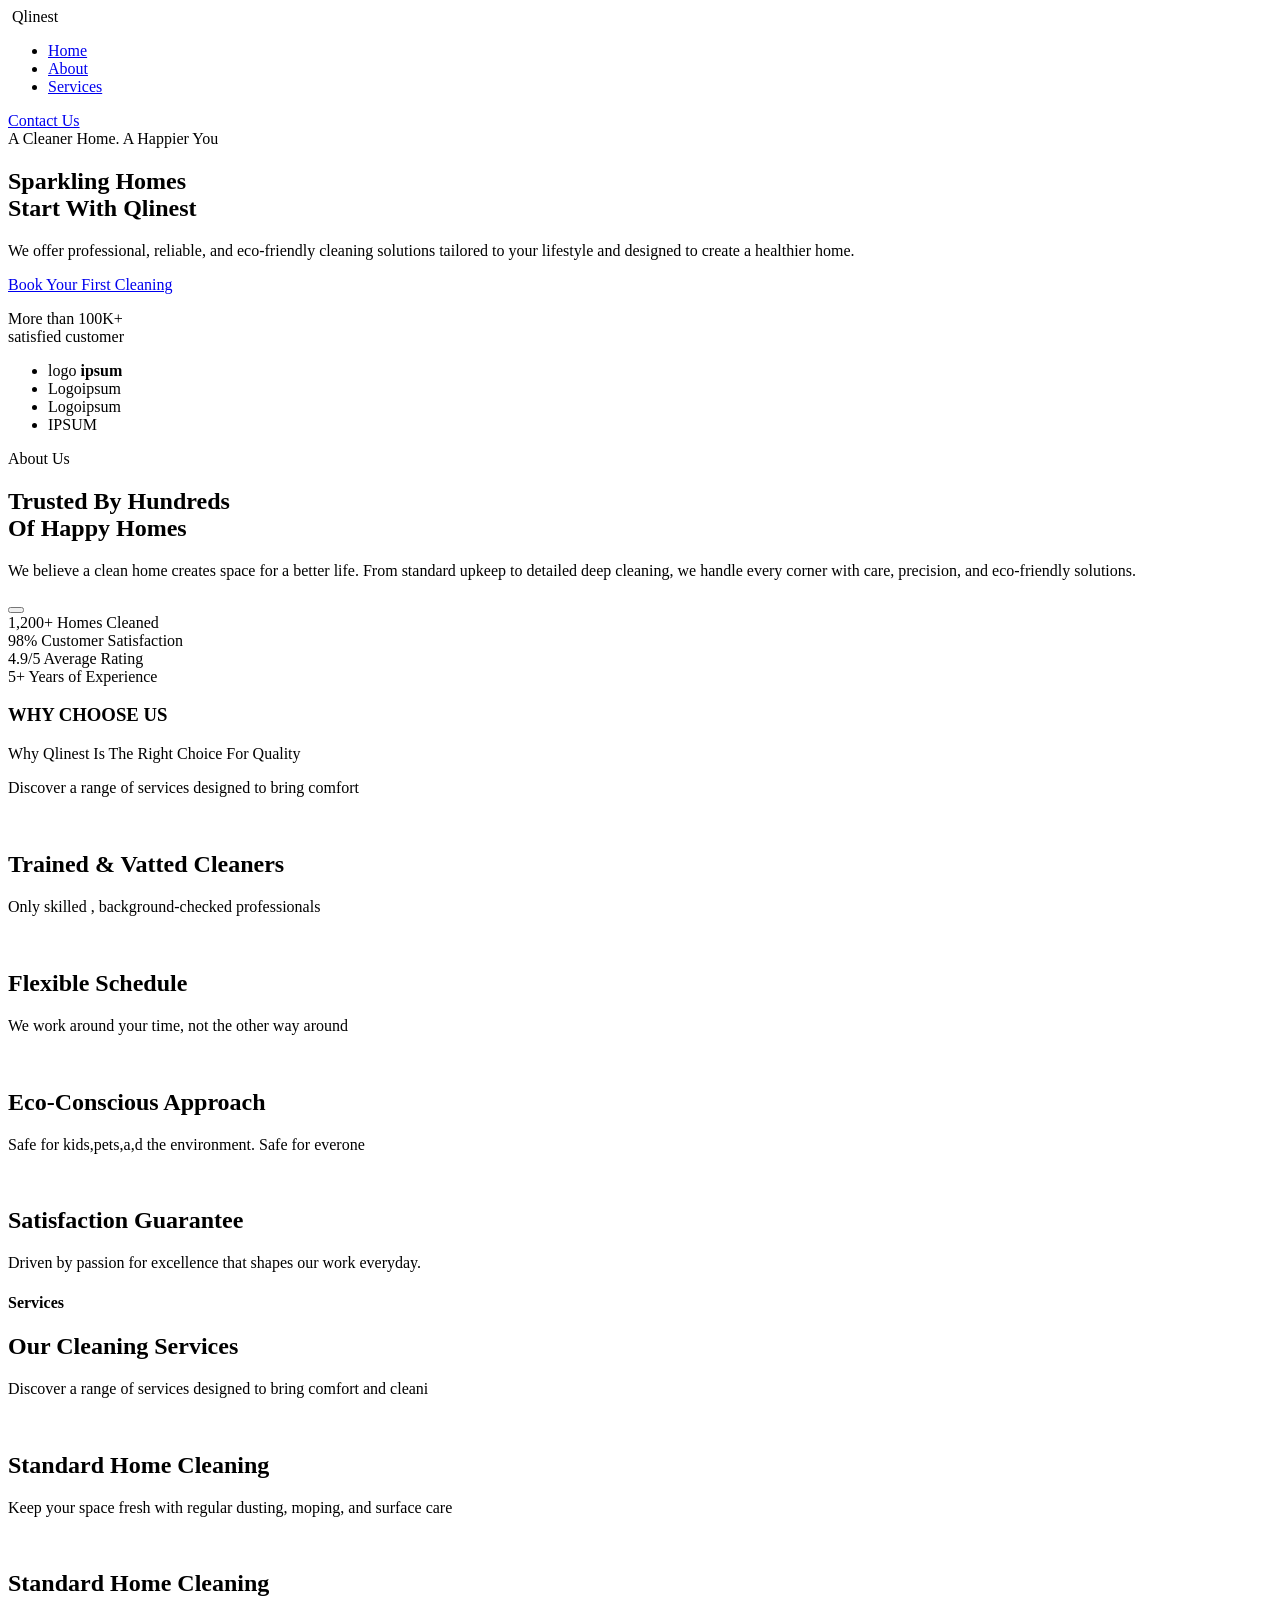
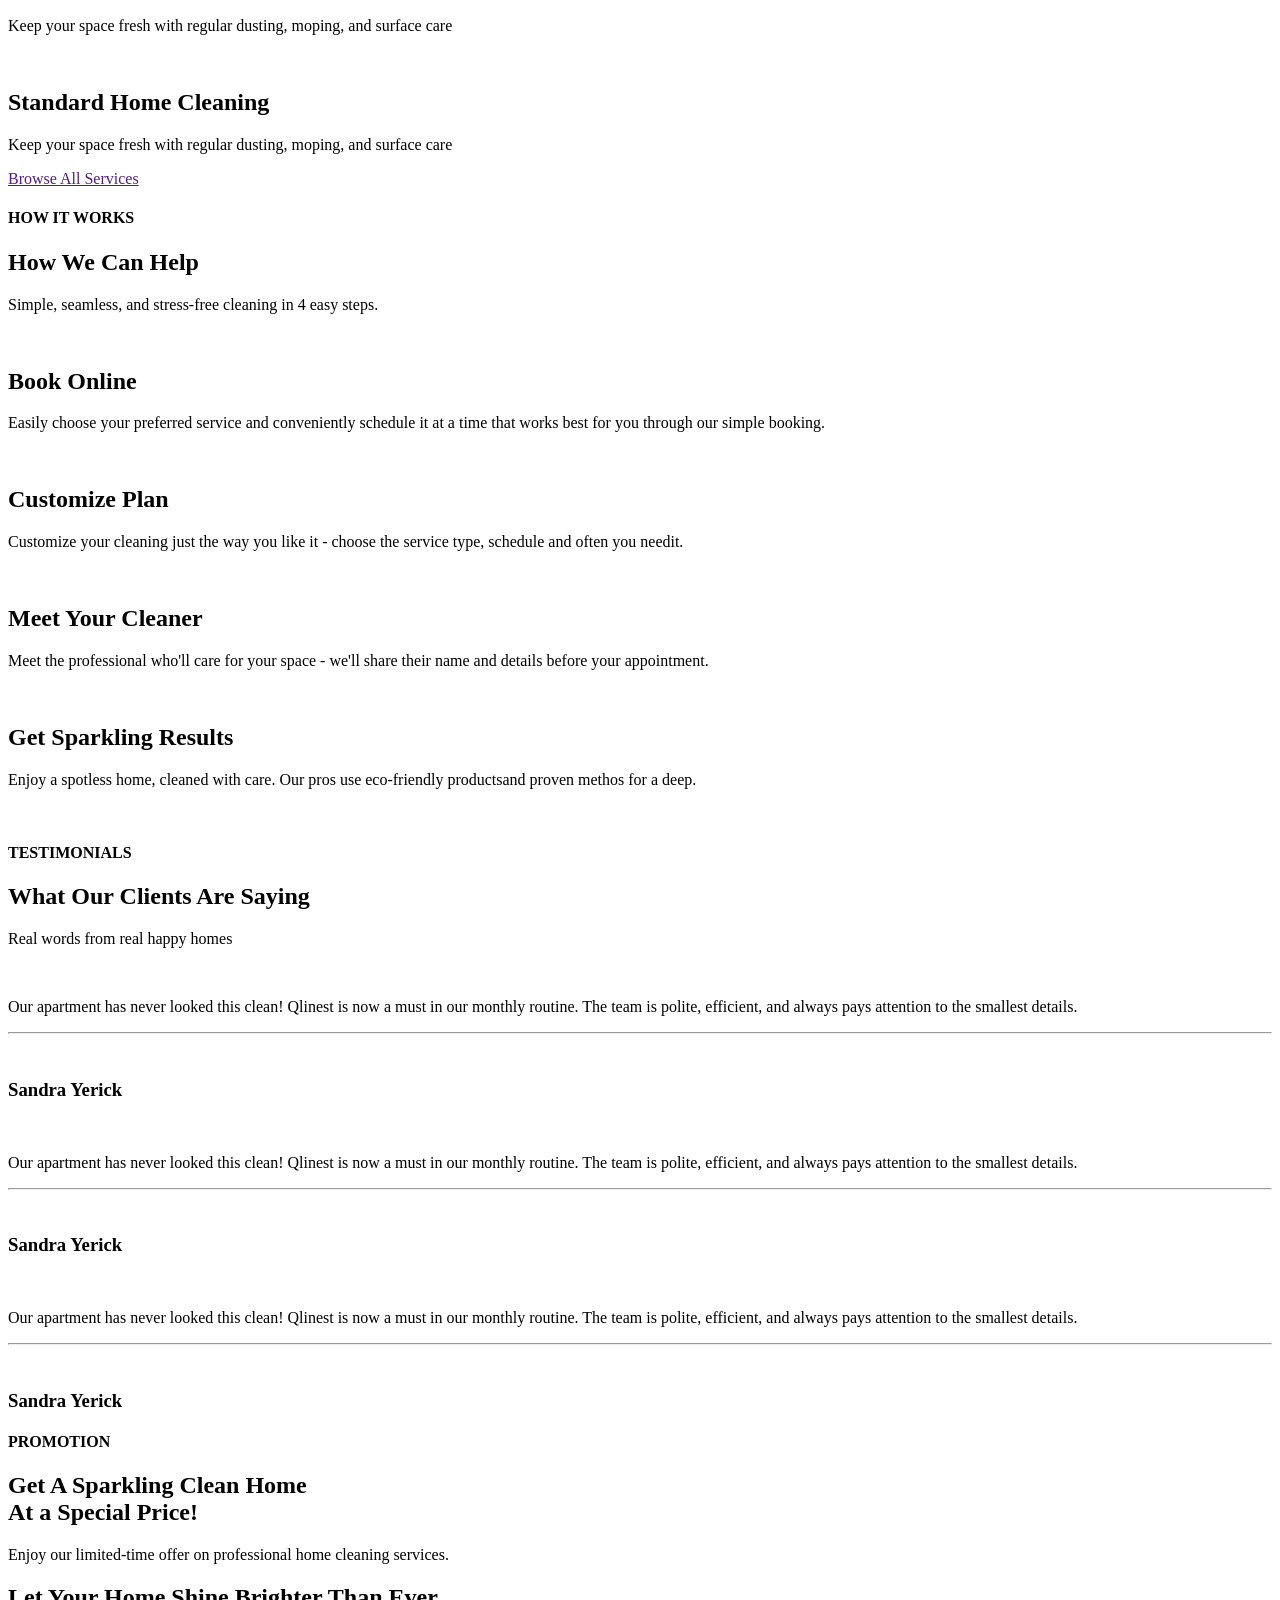
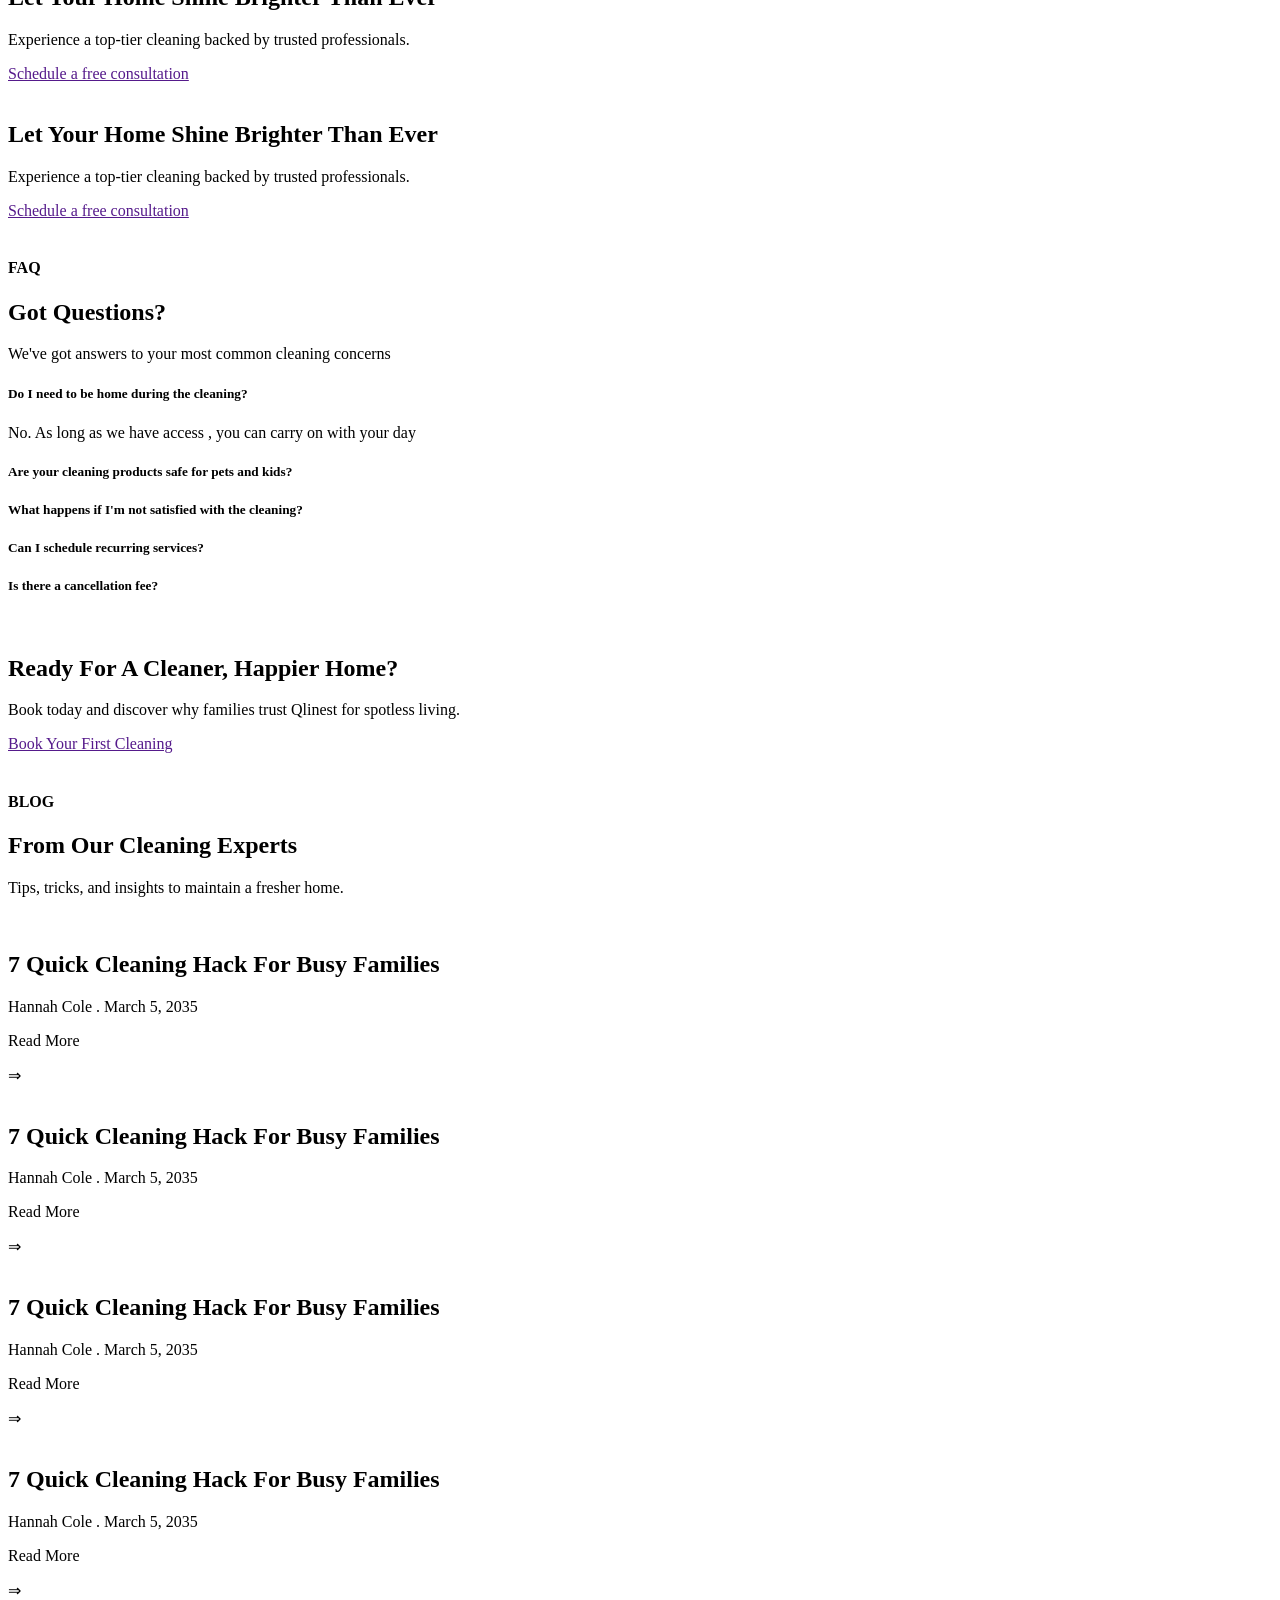
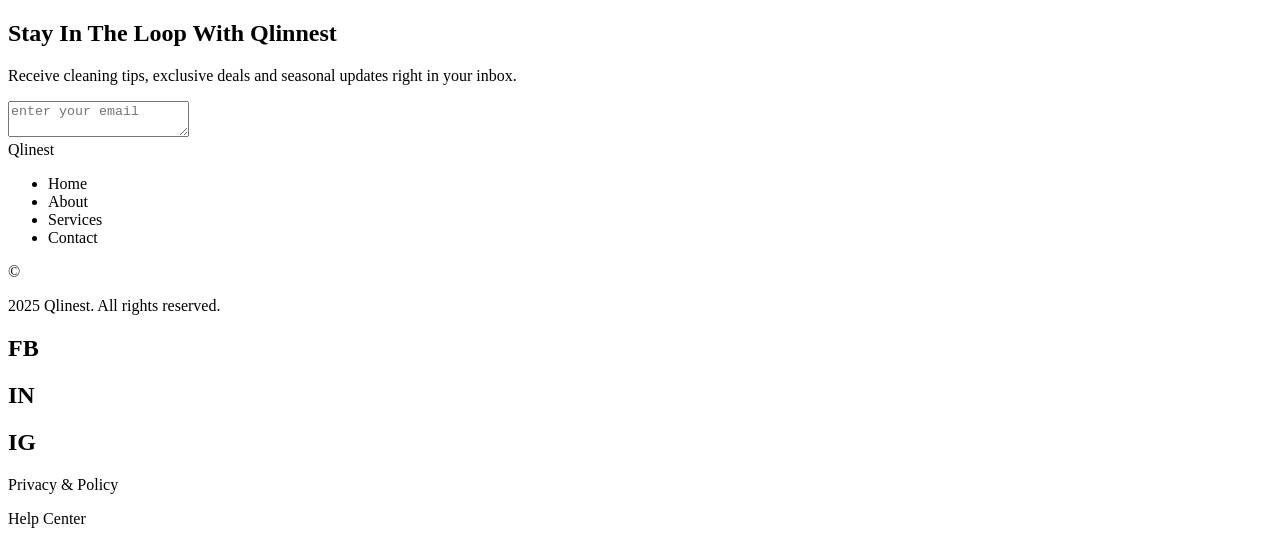
==== index.html @ 178094b3 "completed the html" ====
<!DOCTYPE html>
<html lang="en">
<head>
<meta charset="UTF-8">
<meta name="viewport" content="width=device-width, initial-scale=1.0">
<title>Qlinest — Sparkling Homes Start With Qlinest</title>
<link rel="stylesheet" href="./css/style.css">
</head>
<body>

  <section class="hero">
    <nav class="navbar">
      <div class="logo">
        <span class="logo-icon"> <img src="" alt=""> </span> Qlinest
      </div>
      <ul class="nav-links">
        <li><a href="#" class="active">Home</a></li>
        <li><a href="#about">About</a></li>
        <li><a href="#services">Services</a></li>
      </ul>
      <a href="#contact" class="btn btn-outline nav-cta">Contact Us</a>
    </nav>

    <div class="hero-inner">
      <div class="hero-copy">
        <span class="eyebrow-pill">A Cleaner Home. A Happier You</span>
        <h1>Sparkling Homes<br>Start With Qlinest</h1>
        <p class="hero-desc">We offer professional, reliable, and eco-friendly cleaning solutions tailored to your lifestyle and designed to create a healthier home.</p>

        <div class="hero-actions">
          <a href="#book" class="btn btn-cta">Book Your First Cleaning</a>
          <div class="social-proof">
            <div class="avatars">
              <span class="avatar"></span>
              <span class="avatar"></span>
              <span class="avatar"></span>
            </div>
            <p>More than 100K+<br>satisfied customer</p>
          </div>
        </div>

        <ul class="logo-strip">
          <li>logo <strong>ipsum</strong></li>
          <li> Logoipsum</li>
          <li>Logoipsum</li>
          <li>IPSUM</li>
        </ul>
      </div>

      <div class="hero-media">
        <div class="hero-photo" role="img" aria-label="Two cleaning staff in blue uniforms with a feather duster and spray bottle"></div>
      </div>
    </div>
  </section>

  <section class="about" id="about">
    <div class="about-head">
      <div>
        <span class="eyebrow-pill light">About Us</span>
        <h2>Trusted By Hundreds<br>Of Happy Homes</h2>
      </div>
      <p class="about-desc">We believe a clean home creates space for a better life. From standard upkeep to detailed deep cleaning, we handle every corner with care, precision, and eco-friendly solutions.</p>
    </div>

    <div class="about-media">
      <div class="about-photo" role="img" aria-label="Two cleaners at work in a kitchen"></div>
      <button class="play-btn" aria-label="Play video">  </button>
    </div>

    <div class="stats">
      <div class="stat">
        <span class="stat-num">1,200+</span>
        <span class="stat-label">Homes Cleaned</span>
      </div>
      <div class="stat">
        <span class="stat-num">98%</span>
        <span class="stat-label">Customer Satisfaction</span>
      </div>
      <div class="stat">
        <span class="stat-num">4.9/5</span>
        <span class="stat-label">Average Rating</span>
      </div>
      <div class="stat">
        <span class="stat-num">5+</span>
        <span class="stat-label">Years of Experience</span>
      </div>
    </div>
  </section>

  <section class="uniqueness">

    <div class="chooseus">
        <h3>WHY CHOOSE US</h3>
        <p>Why Qlinest Is The Right Choice For Quality</p>
        <p> Discover a range of services designed to bring comfort</p>
    </div>

    <div class="chooseoptions">
        <div>
<img src="" alt="">
<h2>Trained & Vatted Cleaners </h2>
<p> Only skilled , background-checked professionals</p>
        </div> 
        <div>
<img src="" alt="">
<h2>Flexible Schedule</h2>
<p>We work around your time, not the other way around</p>
        </div> 
        <div>
<img src="" alt="">
<h2>Eco-Conscious Approach</h2>
<p>Safe for kids,pets,a,d the environment. Safe for everone</p>
        </div> 
        <div>
<img src="" alt="">
<h2>Satisfaction Guarantee</h2>
<p>Driven by passion for excellence that shapes our work everyday.</p>
        </div>
    </div>

  </section>

  <section class="services">
    <h4>Services</h4>
    <h2>Our Cleaning Services</h2>
    <p>Discover a range of services designed to bring comfort and cleani</p>

    <div class="servives-cards">
       <div class="service-card">
<img src="" alt="">
<div class="card">
    <h1>Standard Home Cleaning</h1>
    <p>Keep your space fresh with regular dusting, moping, and surface care</p>
</div>
       </div> 

        <div class="service-card">
<img src="" alt="">
<div class="card">
    <h1>Standard Home Cleaning</h1>
    <p>Keep your space fresh with regular dusting, moping, and surface care</p>
</div>
       </div> 

        <div class="service-card">
<img src="" alt="">
<div class="card">
    <h1>Standard Home Cleaning</h1>
    <p>Keep your space fresh with regular dusting, moping, and surface care</p>
</div>
       </div> 
    </div>
    <a href=""> Browse All Services </a>

  </section>

  <section class="explanation">

    <h4> HOW IT WORKS </h4>
    <h1> How We Can Help</h1>
<p>Simple, seamless, and stress-free cleaning in 4 easy steps. </p>

<div class="explainparts">

    <div class="explainText">
<div class="explainblock1">
    <div> <img src="" alt=""> </div>
    <div class="explain">
    <h1>Book Online</h1>    
    <P>Easily choose your preferred service and conveniently schedule it at a time that works best for you through our simple booking.</P>
    </div>
</div>

<div class="explainblock">
    <div> <img src="" alt=""> </div>
    <div class="explain">
    <h1>Customize Plan</h1>    
    <P>Customize your cleaning just the way you like it - choose the service type, schedule and often you needit.</P>
    </div>
</div>

<div class="explainblock">
    <div> <img src="" alt=""> </div>
    <div class="explain">
    <h1>Meet Your Cleaner</h1>    
    <P>Meet the professional who'll care for your space - we'll share their name and details before your appointment.</P>
    </div>
</div>

<div class="explainblock">
    <div> <img src="" alt=""> </div>
    <div class="explain">
    <h1> Get Sparkling Results</h1>    
    <P>Enjoy a spotless home, cleaned with care. Our pros use eco-friendly productsand proven methos for a deep.</P>
    </div>
</div>
    </div>

    <div class="explainimage"> <img src="" alt=""> </div>

</div>

  </section>

  <section class="Testimonials">
    <h4>TESTIMONIALS</h4>
<h2>What Our Clients Are Saying</h2>
<p>Real words from real happy homes</p>

<div class="testimonial">

<div class="testimoCard">
    <div class="rating">
        <img src="" alt="">
        <img src="" alt="">
        <img src="" alt="">
        <img src="" alt="">
        <img src="" alt="">
    </div>
    <p>Our apartment has never looked this clean! Qlinest is now a must in our monthly routine. The team is polite, efficient, and always pays attention to the smallest details.</p>
    <hr>
    <div class="testifier">
        <img src="" alt="">
        <h3>Sandra Yerick</h3>
    </div>
</div>

<div class="testimoCard">
    <div class="rating">
        <img src="" alt="">
        <img src="" alt="">
        <img src="" alt="">
        <img src="" alt="">
        <img src="" alt="">
    </div>
    <p>Our apartment has never looked this clean! Qlinest is now a must in our monthly routine. The team is polite, efficient, and always pays attention to the smallest details.</p>
    <hr>
    <div class="testifier">
        <img src="" alt="">
        <h3>Sandra Yerick</h3>
    </div>
</div>

<div class="testimoCard">
    <div class="rating">
        <img src="" alt="">
        <img src="" alt="">
        <img src="" alt="">
        <img src="" alt="">
        <img src="" alt="">
    </div>
    <p>Our apartment has never looked this clean! Qlinest is now a must in our monthly routine. The team is polite, efficient, and always pays attention to the smallest details.</p>
    <hr>
    <div class="testifier">
        <img src="" alt="">
        <h3>Sandra Yerick</h3>
    </div>
</div>

<span> </span>

</div>

  </section>

  <section class="promotions">
<h4>PROMOTION</h4>
<h1>Get A Sparkling Clean Home <br> At a Special Price!</h1>
<p>Enjoy our limited-time offer on professional home cleaning services.</p>

<div class="promotion">
<div class="promotext">
    <h1>Let Your Home Shine Brighter Than Ever</h1>
    <p>Experience a top-tier cleaning backed by trusted professionals.</p>
    <a href="">Schedule a free consultation</a>
</div>
<div><img src="" alt=""></div>
</div>

<div class="promotext">
    <h1>Let Your Home Shine Brighter Than Ever</h1>
    <p>Experience a top-tier cleaning backed by trusted professionals.</p>
    <a href="">Schedule a free consultation</a>
</div>
<div><img src="" alt=""></div>
</div>

  </section>

  <section class="FAQs">
    <h4>FAQ</h4>
    <h1>Got Questions?</h1>
    <p>We've got answers to your most common cleaning concerns</p>
   
    <div class="questions">
        <div class="question">
            <h5>Do I need to be home during the cleaning?</h5>
            <p>No. As long as we have access , you can carry on with your day</p>
        </div>
        <div class="question">
            <h5>Are your cleaning products safe for pets and kids?</h5>
        </div>
        <div class="question">
            <h5>What happens if I'm not satisfied with the cleaning?</h5>
        </div>
        <div class="question">
            <h5>Can I schedule recurring services?</h5>
        </div>
        <div class="question">
            <h5>Is there a cancellation fee?</h5>
        </div>
    </div>

  </section>

<section class="booking">
    <div> <img src="" alt=""></div>
    <div> <h1> <span>Ready</span> For A Cleaner, Happier Home? </h1> 
    <p>Book today and discover why families trust Qlinest for spotless living.</p>
    <a href="">Book Your First Cleaning</a>
    </div>
    <div> <img src="" alt=""></div>
</section>

<section class="blogs">
<h4>BLOG</h4>
<h1>From Our Cleaning Experts</h1>
<p>Tips, tricks, and insights to maintain a fresher home.</p>

<div class="blogCards">
    <div class="blogCard">
        <img src="" alt="">
        <h2>7 Quick Cleaning Hack For Busy Families</h2>
        <p>Hannah Cole <span>.</span> March 5, 2035</p>
        <div class="readmore"><p>Read More</p> &rArr; </div>
    </div>

    <div>
 <div class="blog">
    <div>
        <img src="" alt="">
        </div>
        <h2>7 Quick Cleaning Hack For Busy Families</h2>
        <p>Hannah Cole <span>.</span> March 5, 2035</p>
        <div class="readmore"><p>Read More</p> &rArr; </div>
    </div>

     <div class="blog">
        <div>
        <img src="" alt=""> </div>
        <h2>7 Quick Cleaning Hack For Busy Families</h2>
        <p>Hannah Cole <span>.</span> March 5, 2035</p>
        <div class="readmore"><p>Read More</p> &rArr; </div>
    </div>

     <div class="blog">
       <div> <img src="" alt=""> </div>
        <h2>7 Quick Cleaning Hack For Busy Families</h2>
        <p>Hannah Cole <span>.</span> March 5, 2035</p>
        <div class="readmore"><p>Read More</p> &rArr; </div>
    </div>
    </div>

</div>

</section>

<footer class="footer">

<div class=""> 
    <div>
    <h2>Stay In The Loop With Qlinnest</h2>
    <p>Receive cleaning tips, exclusive deals and seasonal updates right in your inbox.</p>
    </div>
    <div>
        <textarea name="send" placeholder="enter your email" id="textarea"></textarea>
    </div>
</div>

<div class="">
    <img src="" alt="">Qlinest
    <div> 
    <ul>
        <li>Home</li>
        <li>About</li>
        <li>Services</li>
        <li>Contact</li>
    </ul>    
    </div>
</div>

<div class="bottom">
    <div> &copy; <p>2025 Qlinest. All rights reserved.</p>  </div>
    <div>
        <h2>FB</h2>
        <h2>IN</h2>
        <h2>IG</h2>
    </div>
    <div><P>Privacy & Policy</P> <p>Help Center</p></div>
</div>

</footer>

</body>
</html>
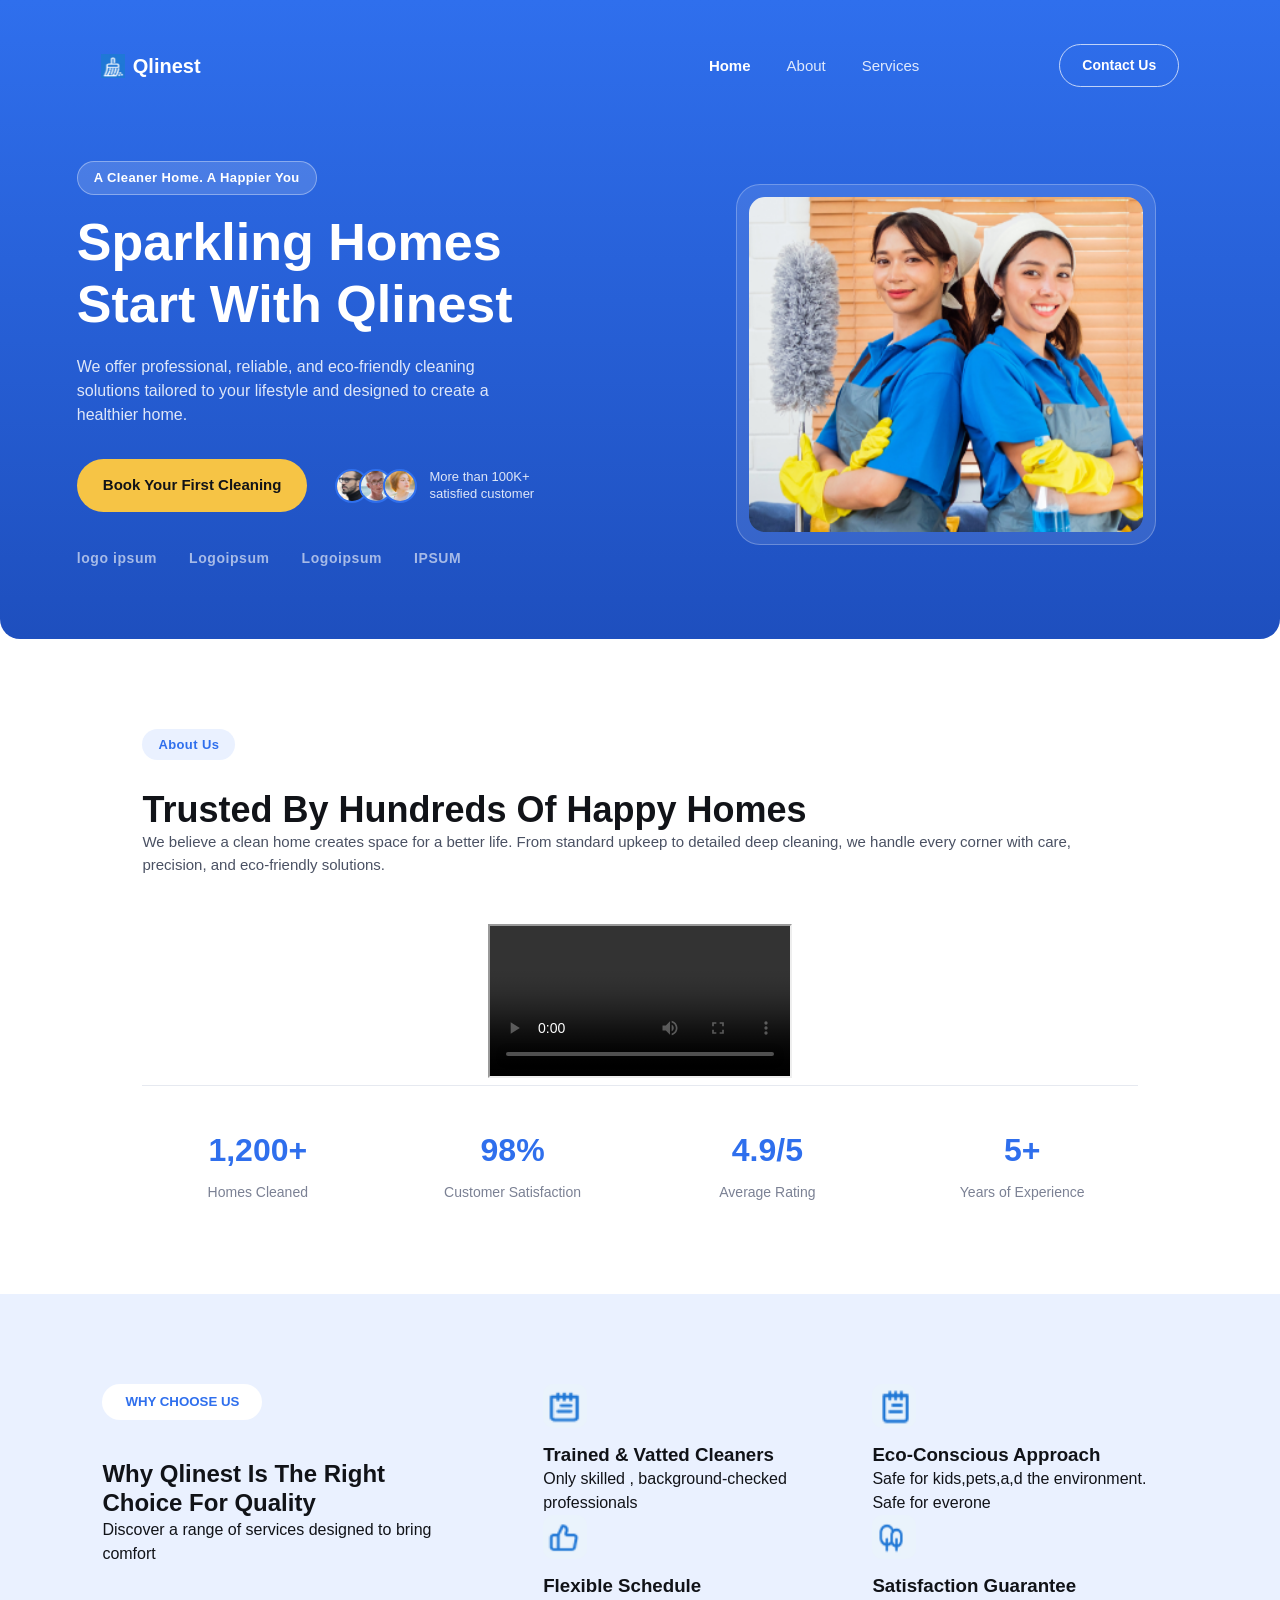
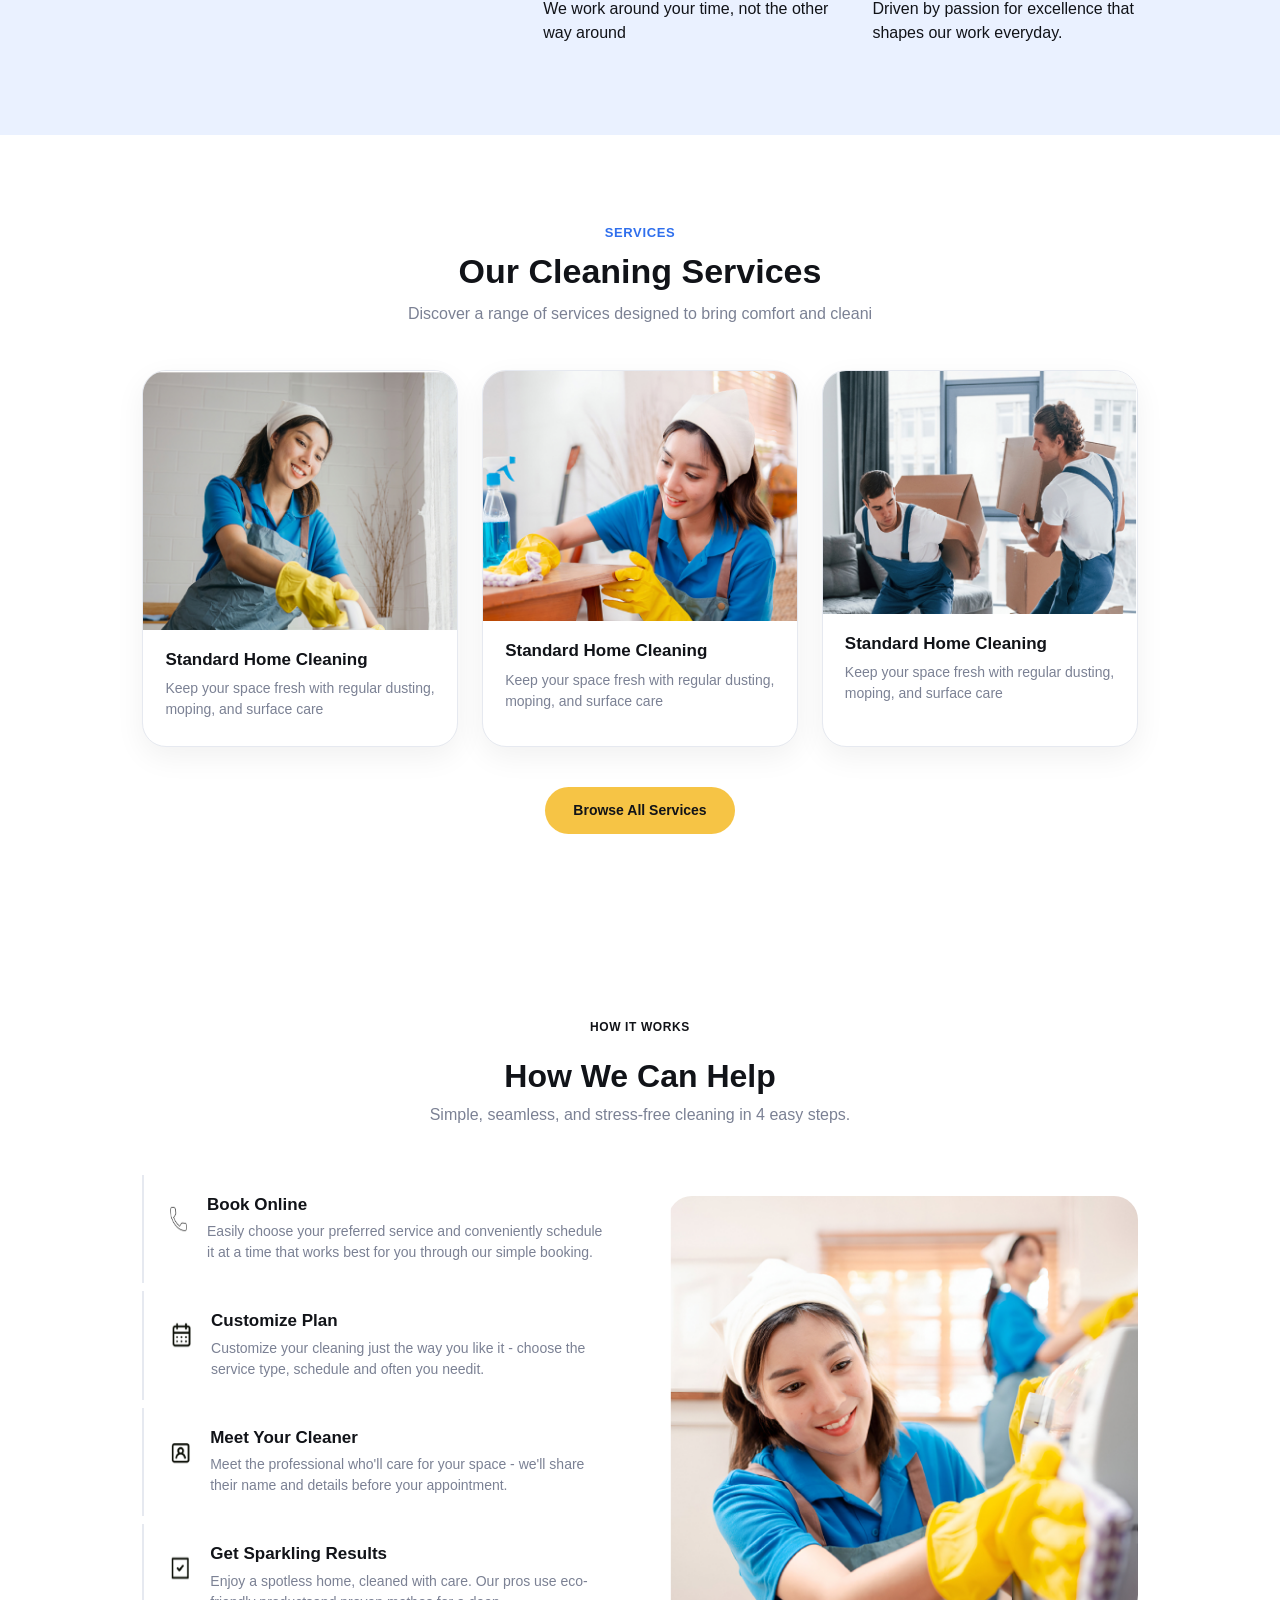
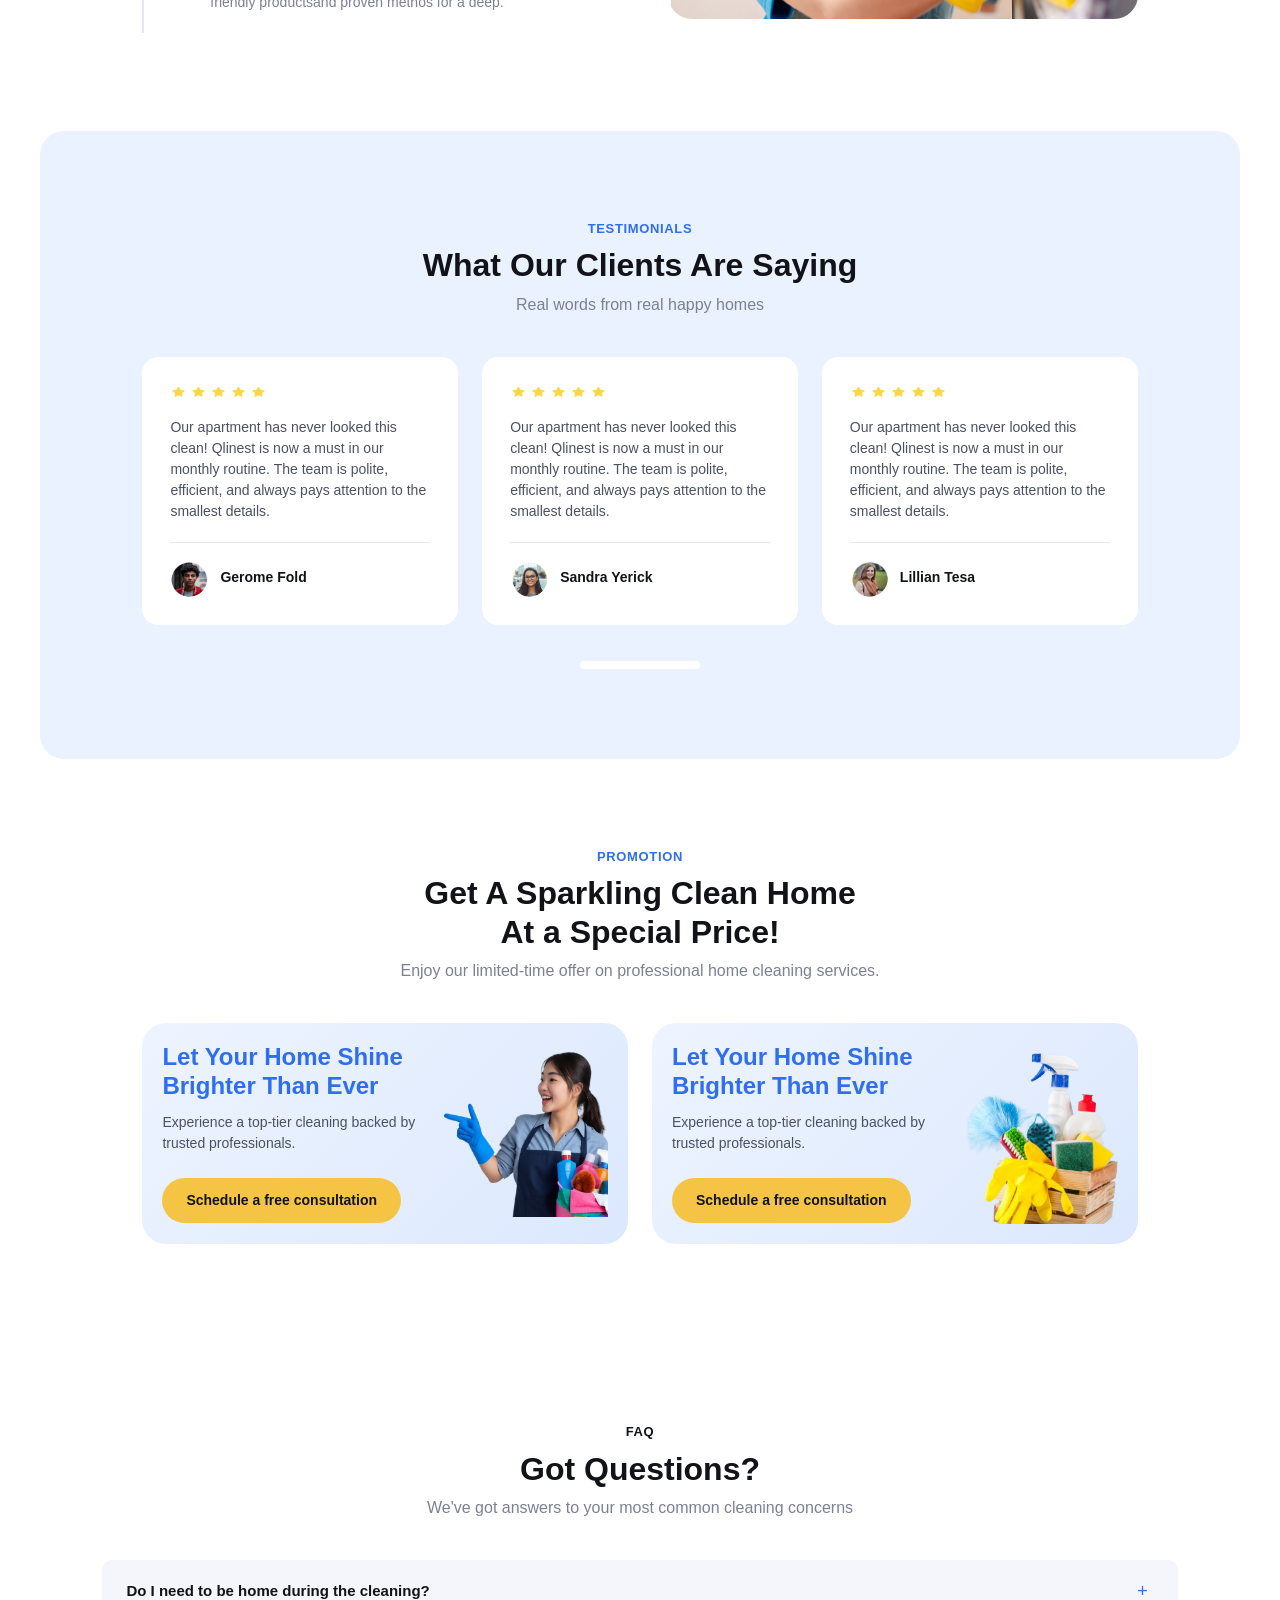
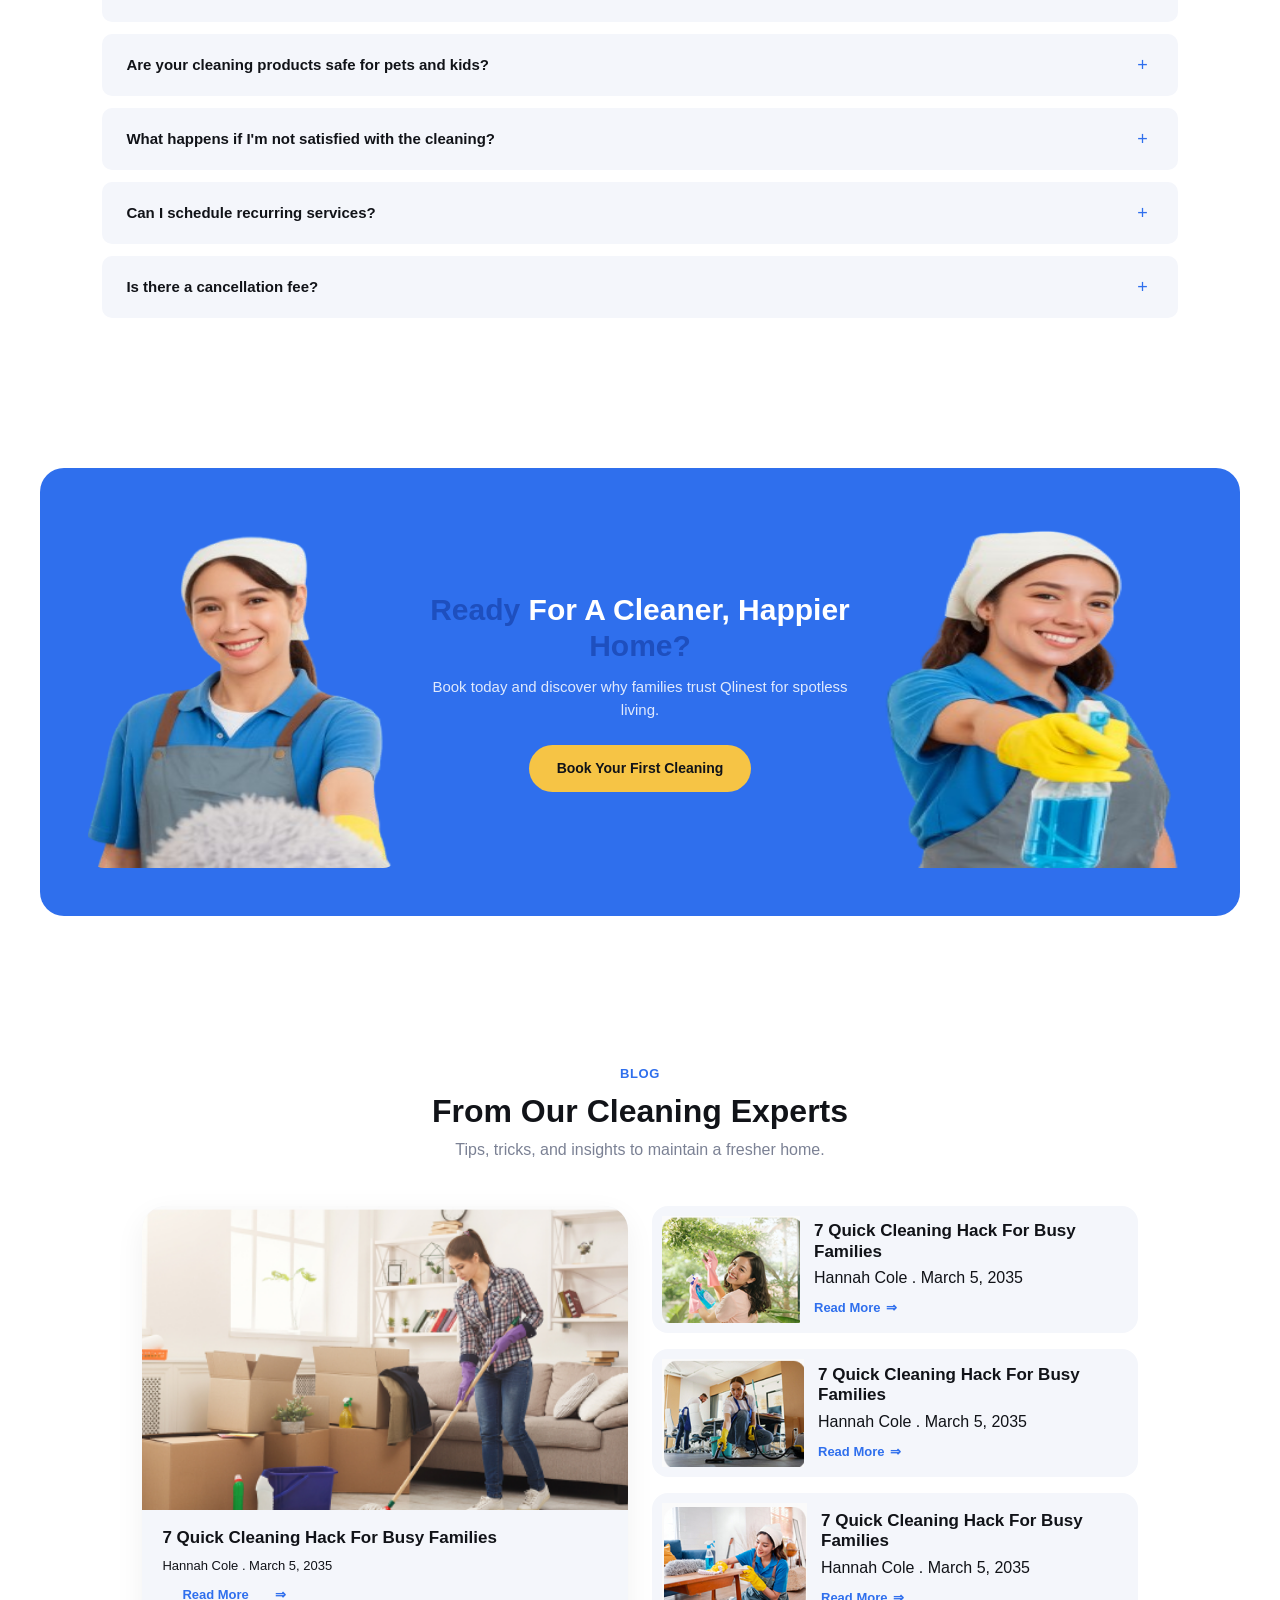
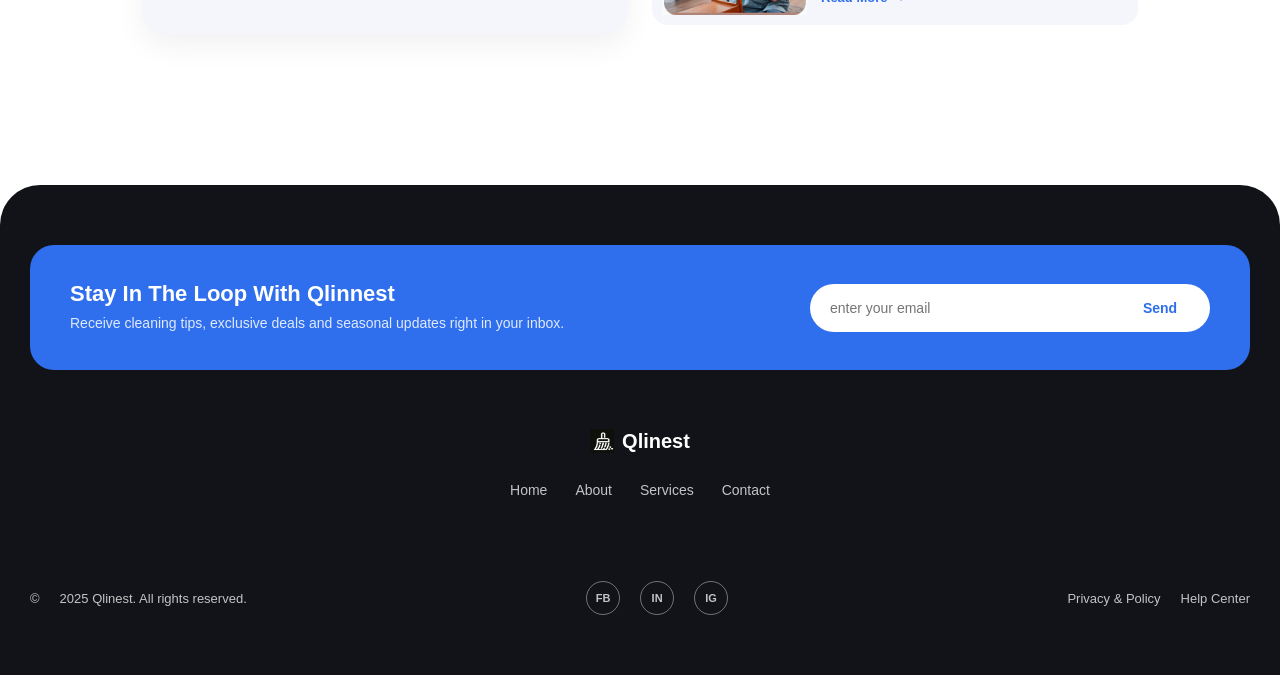
==== commit 13f0f6b9: "completed the html , css and javascript" ====
--- a/index.html
+++ b/index.html
@@ -4,21 +4,25 @@
 <meta charset="UTF-8">
 <meta name="viewport" content="width=device-width, initial-scale=1.0">
 <title>Qlinest — Sparkling Homes Start With Qlinest</title>
-<link rel="stylesheet" href="./css/style.css">
+<link rel="stylesheet" href="./css/style.css ">
+
 </head>
+
 <body>
 
   <section class="hero">
     <nav class="navbar">
       <div class="logo">
-        <span class="logo-icon"> <img src="" alt=""> </span> Qlinest
-      </div>
+        <span class="logo-icon"> <img src="./assets/logo.png" alt=""> </span> Qlinest
+      </div>
+      <div class="menus">
       <ul class="nav-links">
         <li><a href="#" class="active">Home</a></li>
         <li><a href="#about">About</a></li>
         <li><a href="#services">Services</a></li>
       </ul>
-      <a href="#contact" class="btn btn-outline nav-cta">Contact Us</a>
+        <a href="/contact.html" class="contact">Contact Us</a>
+        </div>
     </nav>
 
     <div class="hero-inner">
@@ -28,12 +32,12 @@
         <p class="hero-desc">We offer professional, reliable, and eco-friendly cleaning solutions tailored to your lifestyle and designed to create a healthier home.</p>
 
         <div class="hero-actions">
-          <a href="#book" class="btn btn-cta">Book Your First Cleaning</a>
+          <a href="#book" class="hero-action">Book Your First Cleaning</a>
           <div class="social-proof">
             <div class="avatars">
-              <span class="avatar"></span>
-              <span class="avatar"></span>
-              <span class="avatar"></span>
+              <span class="avatar"> <img src="./assets/user1.png" alt=""> </span>
+              <span class="avatar"> <img src="./assets/user2.png" alt=""></span>
+              <span class="avatar"><img src="./assets/user3.png" alt=""> </span>
             </div>
             <p>More than 100K+<br>satisfied customer</p>
           </div>
@@ -48,7 +52,7 @@
       </div>
 
       <div class="hero-media">
-        <div class="hero-photo" role="img" aria-label="Two cleaning staff in blue uniforms with a feather duster and spray bottle"></div>
+        <div class="hero-photo"> <img src="./assets/heroImage.png" alt=""> </div>
       </div>
     </div>
   </section>
@@ -56,32 +60,29 @@
   <section class="about" id="about">
     <div class="about-head">
       <div>
-        <span class="eyebrow-pill light">About Us</span>
-        <h2>Trusted By Hundreds<br>Of Happy Homes</h2>
-      </div>
-      <p class="about-desc">We believe a clean home creates space for a better life. From standard upkeep to detailed deep cleaning, we handle every corner with care, precision, and eco-friendly solutions.</p>
-    </div>
-
-    <div class="about-media">
-      <div class="about-photo" role="img" aria-label="Two cleaners at work in a kitchen"></div>
-      <button class="play-btn" aria-label="Play video">  </button>
-    </div>
-
+        <span class="eyebrow-pill1">About Us</span>
+        <h2>Trusted By Hundreds Of Happy Homes</h2>
+      </div>
+      <p>We believe a clean home creates space for a better life. From standard upkeep to detailed deep cleaning, we handle every corner with care, precision, and eco-friendly solutions.</p>
+    </div>
+
+<center>    <iframe   src="./assets/figmadesign.mp4" ></iframe> </center>
+    
     <div class="stats">
-      <div class="stat">
-        <span class="stat-num">1,200+</span>
+      <div class="stat1">
+        <span class="stat-num1">1,200+</span>
         <span class="stat-label">Homes Cleaned</span>
       </div>
-      <div class="stat">
-        <span class="stat-num">98%</span>
+      <div class="stat1">
+        <span class="stat-num1">98%</span>
         <span class="stat-label">Customer Satisfaction</span>
       </div>
-      <div class="stat">
-        <span class="stat-num">4.9/5</span>
+      <div class="stat1">
+        <span class="stat-num1">4.9/5</span>
         <span class="stat-label">Average Rating</span>
       </div>
-      <div class="stat">
-        <span class="stat-num">5+</span>
+      <div class="stat1">
+        <span class="stat-num1">5+</span>
         <span class="stat-label">Years of Experience</span>
       </div>
     </div>
@@ -90,44 +91,58 @@
   <section class="uniqueness">
 
     <div class="chooseus">
-        <h3>WHY CHOOSE US</h3>
-        <p>Why Qlinest Is The Right Choice For Quality</p>
-        <p> Discover a range of services designed to bring comfort</p>
+       
+      <h5>  WHY CHOOSE US </h5>
+       
+      <h1>Why Qlinest Is The Right Choice For Quality</h1>
+        <p> Discover a range of services designed to bring comfort</p> 
     </div>
 
     <div class="chooseoptions">
+        
         <div>
-<img src="" alt="">
-<h2>Trained & Vatted Cleaners </h2>
+            <div>
+<img src="/assets/list (1).png" alt="">
+
+<h3>Trained & Vatted Cleaners </h3>
 <p> Only skilled , background-checked professionals</p>
         </div> 
+
         <div>
-<img src="" alt="">
-<h2>Flexible Schedule</h2>
+<img src="/assets/list (2).png" alt="">
+<h3>Flexible Schedule</h3>
 <p>We work around your time, not the other way around</p>
         </div> 
+
+    </div>
+
+    <div>
+
+   <div>
+<img src="/assets/list (3).png" alt="">
+<h3>Eco-Conscious Approach</h3>
+<p>Safe for kids,pets,a,d the environment. Safe for everone</p>
+        </div>
+
         <div>
-<img src="" alt="">
-<h2>Eco-Conscious Approach</h2>
-<p>Safe for kids,pets,a,d the environment. Safe for everone</p>
-        </div> 
-        <div>
-<img src="" alt="">
-<h2>Satisfaction Guarantee</h2>
+<img src="/assets/list (4).png" alt="">
+<h3>Satisfaction Guarantee</h3>
 <p>Driven by passion for excellence that shapes our work everyday.</p>
         </div>
-    </div>
-
-  </section>
-
-  <section class="services">
+      </div> 
+     
+    </div>
+
+  </section>
+
+  <section id="services" class="services">
     <h4>Services</h4>
     <h2>Our Cleaning Services</h2>
     <p>Discover a range of services designed to bring comfort and cleani</p>
 
     <div class="servives-cards">
        <div class="service-card">
-<img src="" alt="">
+<img src="/assets/services (1).png" alt="">
 <div class="card">
     <h1>Standard Home Cleaning</h1>
     <p>Keep your space fresh with regular dusting, moping, and surface care</p>
@@ -135,7 +150,7 @@
        </div> 
 
         <div class="service-card">
-<img src="" alt="">
+<img src="/assets/services (2).png" alt="">
 <div class="card">
     <h1>Standard Home Cleaning</h1>
     <p>Keep your space fresh with regular dusting, moping, and surface care</p>
@@ -143,7 +158,7 @@
        </div> 
 
         <div class="service-card">
-<img src="" alt="">
+<img src="/assets/services (3).png" alt="">
 <div class="card">
     <h1>Standard Home Cleaning</h1>
     <p>Keep your space fresh with regular dusting, moping, and surface care</p>
@@ -162,9 +177,9 @@
 
 <div class="explainparts">
 
-    <div class="explainText">
-<div class="explainblock1">
-    <div> <img src="" alt=""> </div>
+    <div class="explainText" id="explainText">
+<div class="explainblock">
+    <div> <img src="/assets/help (5).png" alt=""> </div>
     <div class="explain">
     <h1>Book Online</h1>    
     <P>Easily choose your preferred service and conveniently schedule it at a time that works best for you through our simple booking.</P>
@@ -172,7 +187,7 @@
 </div>
 
 <div class="explainblock">
-    <div> <img src="" alt=""> </div>
+    <div> <img src="/assets/help (2).png" alt=""> </div>
     <div class="explain">
     <h1>Customize Plan</h1>    
     <P>Customize your cleaning just the way you like it - choose the service type, schedule and often you needit.</P>
@@ -180,7 +195,7 @@
 </div>
 
 <div class="explainblock">
-    <div> <img src="" alt=""> </div>
+    <div> <img src="/assets/help (3).png" alt=""> </div>
     <div class="explain">
     <h1>Meet Your Cleaner</h1>    
     <P>Meet the professional who'll care for your space - we'll share their name and details before your appointment.</P>
@@ -188,7 +203,7 @@
 </div>
 
 <div class="explainblock">
-    <div> <img src="" alt=""> </div>
+    <div> <img src="/assets/help (4).png" alt=""> </div>
     <div class="explain">
     <h1> Get Sparkling Results</h1>    
     <P>Enjoy a spotless home, cleaned with care. Our pros use eco-friendly productsand proven methos for a deep.</P>
@@ -196,70 +211,120 @@
 </div>
     </div>
 
-    <div class="explainimage"> <img src="" alt=""> </div>
-
-</div>
-
-  </section>
-
-  <section class="Testimonials">
+    <div class="explainimage"> <img src="/assets/help-img.png" alt=""> </div>
+
+</div>
+
+  </section>
+
+    <section class="Testimonials">
     <h4>TESTIMONIALS</h4>
 <h2>What Our Clients Are Saying</h2>
 <p>Real words from real happy homes</p>
 
-<div class="testimonial">
+<div class="testimonial-wrap">
+<div class="testimonial" id="testimonialTrack">
 
 <div class="testimoCard">
     <div class="rating">
-        <img src="" alt="">
-        <img src="" alt="">
-        <img src="" alt="">
-        <img src="" alt="">
-        <img src="" alt="">
+        <img src="/assets/star.png" alt="">
+        <img src="/assets/star.png" alt="">
+        <img src="/assets/star.png" alt="">
+        <img src="/assets/star.png" alt="">
+        <img src="/assets/star.png" alt=""> 
     </div>
     <p>Our apartment has never looked this clean! Qlinest is now a must in our monthly routine. The team is polite, efficient, and always pays attention to the smallest details.</p>
     <hr>
     <div class="testifier">
-        <img src="" alt="">
-        <h3>Sandra Yerick</h3>
+        <img src="/assets/users (2).png" alt="">
+        <h3>Gerome Fold</h3>
     </div>
 </div>
 
 <div class="testimoCard">
     <div class="rating">
-        <img src="" alt="">
-        <img src="" alt="">
-        <img src="" alt="">
-        <img src="" alt="">
-        <img src="" alt="">
+        <img src="/assets/star.png" alt="">
+        <img src="/assets/star.png" alt="">
+        <img src="/assets/star.png" alt="">
+        <img src="/assets/star.png" alt="">
+        <img src="/assets/star.png" alt=""> 
     </div>
     <p>Our apartment has never looked this clean! Qlinest is now a must in our monthly routine. The team is polite, efficient, and always pays attention to the smallest details.</p>
     <hr>
     <div class="testifier">
-        <img src="" alt="">
+        <img src="/assets/users (1).png" alt="">
         <h3>Sandra Yerick</h3>
     </div>
 </div>
 
 <div class="testimoCard">
     <div class="rating">
-        <img src="" alt="">
-        <img src="" alt="">
-        <img src="" alt="">
-        <img src="" alt="">
-        <img src="" alt="">
+        <img src="/assets/star.png" alt="">
+        <img src="/assets/star.png" alt="">
+        <img src="/assets/star.png" alt="">
+        <img src="/assets/star.png" alt="">
+        <img src="/assets/star.png" alt=""> 
     </div>
     <p>Our apartment has never looked this clean! Qlinest is now a must in our monthly routine. The team is polite, efficient, and always pays attention to the smallest details.</p>
     <hr>
     <div class="testifier">
-        <img src="" alt="">
+        <img src="/assets/users (3).png" alt="">
+        <h3>Lillian Tesa</h3>
+    </div>
+</div>
+
+<div class="testimoCard">
+    <div class="rating">
+        <img src="/assets/star.png" alt="">
+        <img src="/assets/star.png" alt="">
+        <img src="/assets/star.png" alt="">
+        <img src="/assets/star.png" alt="">
+        <img src="/assets/star.png" alt=""> 
+    </div>
+    <p>Our apartment has never looked this clean! Qlinest is now a must in our monthly routine. The team is polite, efficient, and always pays attention to the smallest details.</p>
+    <hr>
+    <div class="testifier">
+        <img src="/assets/users (2).png" alt="">
+        <h3>Gerome Fold</h3>
+    </div>
+</div>
+
+<div class="testimoCard">
+    <div class="rating">
+        <img src="/assets/star.png" alt="">
+        <img src="/assets/star.png" alt="">
+        <img src="/assets/star.png" alt="">
+        <img src="/assets/star.png" alt="">
+        <img src="/assets/star.png" alt=""> 
+    </div>
+    <p>Our apartment has never looked this clean! Qlinest is now a must in our monthly routine. The team is polite, efficient, and always pays attention to the smallest details.</p>
+    <hr>
+    <div class="testifier">
+        <img src="/assets/users (1).png" alt="">
         <h3>Sandra Yerick</h3>
     </div>
 </div>
 
-<span> </span>
-
-</div>
+<div class="testimoCard">
+    <div class="rating">
+        <img src="/assets/star.png" alt="">
+        <img src="/assets/star.png" alt="">
+        <img src="/assets/star.png" alt="">
+        <img src="/assets/star.png" alt="">
+        <img src="/assets/star.png" alt=""> 
+    </div>
+    <p>Our apartment has never looked this clean! Qlinest is now a must in our monthly routine. The team is polite, efficient, and always pays attention to the smallest details.</p>
+    <hr>
+    <div class="testifier">
+        <img src="/assets/users (3).png" alt="">
+        <h3>Lillian Tesa</h3>
+    </div>
+</div>
+
+</div>
+</div>
+
+<div class="carousel-dots" id="testimonialDots"></div>
 
   </section>
 
@@ -270,56 +335,81 @@
 
 <div class="promotion">
 <div class="promotext">
+    <div class="promotent">
     <h1>Let Your Home Shine Brighter Than Ever</h1>
     <p>Experience a top-tier cleaning backed by trusted professionals.</p>
     <a href="">Schedule a free consultation</a>
-</div>
-<div><img src="" alt=""></div>
-</div>
+    </div>
+    <div><img src="/assets/promo (1).png" alt=""></div>
+</div>
+
+
 
 <div class="promotext">
+    <div class="promotent">
     <h1>Let Your Home Shine Brighter Than Ever</h1>
     <p>Experience a top-tier cleaning backed by trusted professionals.</p>
     <a href="">Schedule a free consultation</a>
 </div>
-<div><img src="" alt=""></div>
-</div>
-
-  </section>
-
-  <section class="FAQs">
+    <div><img src="/assets/promo (2).png" alt=""></div>
+</div>
+
+</div>
+
+  </section>
+
+    <section class="FAQs">
     <h4>FAQ</h4>
     <h1>Got Questions?</h1>
     <p>We've got answers to your most common cleaning concerns</p>
    
-    <div class="questions">
+    <div class="questions" id="faqList">
         <div class="question">
-            <h5>Do I need to be home during the cleaning?</h5>
+            <div class="question-head">
+                <h5>Do I need to be home during the cleaning?</h5>
+                <span class="toggle-icon">+</span>
+            </div>
             <p>No. As long as we have access , you can carry on with your day</p>
         </div>
         <div class="question">
-            <h5>Are your cleaning products safe for pets and kids?</h5>
+            <div class="question-head">
+                <h5>Are your cleaning products safe for pets and kids?</h5>
+                <span class="toggle-icon">+</span>
+            </div>
+            <p>Yes, all our products are non-toxic and safe for children and pets.</p>
         </div>
         <div class="question">
-            <h5>What happens if I'm not satisfied with the cleaning?</h5>
+            <div class="question-head">
+                <h5>What happens if I'm not satisfied with the cleaning?</h5>
+                <span class="toggle-icon">+</span>
+            </div>
+            <p>We'll come back and re-clean the area at no extra cost to you.</p>
         </div>
         <div class="question">
-            <h5>Can I schedule recurring services?</h5>
+            <div class="question-head">
+                <h5>Can I schedule recurring services?</h5>
+                <span class="toggle-icon">+</span>
+            </div>
+            <p>Yes, you can set up weekly, bi-weekly, or monthly cleanings.</p>
         </div>
         <div class="question">
-            <h5>Is there a cancellation fee?</h5>
+            <div class="question-head">
+                <h5>Is there a cancellation fee?</h5>
+                <span class="toggle-icon">+</span>
+            </div>
+            <p>No cancellation fee if you cancel at least 24 hours in advance.</p>
         </div>
     </div>
 
   </section>
 
 <section class="booking">
-    <div> <img src="" alt=""></div>
-    <div> <h1> <span>Ready</span> For A Cleaner, Happier Home? </h1> 
+    <div> <img src="/assets/booking-2 (2).png" alt=""></div>
+    <div> <h1> <span>Ready</span> For A Cleaner, Happier <span>Home?</span>  </h1> 
     <p>Book today and discover why families trust Qlinest for spotless living.</p>
     <a href="">Book Your First Cleaning</a>
     </div>
-    <div> <img src="" alt=""></div>
+    <div> <img src="/assets/booking-2 (1).png" alt=""></div>
 </section>
 
 <section class="blogs">
@@ -329,35 +419,39 @@
 
 <div class="blogCards">
     <div class="blogCard">
-        <img src="" alt="">
+        <img src="/assets/blog (1).png" alt="">
         <h2>7 Quick Cleaning Hack For Busy Families</h2>
-        <p>Hannah Cole <span>.</span> March 5, 2035</p>
+        <p>Hannah Cole . March 5, 2035</p>
         <div class="readmore"><p>Read More</p> &rArr; </div>
     </div>
 
     <div>
  <div class="blog">
     <div>
-        <img src="" alt="">
-        </div>
-        <h2>7 Quick Cleaning Hack For Busy Families</h2>
-        <p>Hannah Cole <span>.</span> March 5, 2035</p>
+        <img src="/assets/blog (2).png" alt="">
+        </div>
+        <div class="blogcontain">
+ <h2>7 Quick Cleaning Hack For Busy Families</h2>
+        <p>Hannah Cole . March 5, 2035</p>
         <div class="readmore"><p>Read More</p> &rArr; </div>
+        </div>
     </div>
 
      <div class="blog">
         <div>
-        <img src="" alt=""> </div>
-        <h2>7 Quick Cleaning Hack For Busy Families</h2>
-        <p>Hannah Cole <span>.</span> March 5, 2035</p>
+        <img src="/assets/blog (3).png" alt=""> </div>
+     <div class="blogcontain">  <h2>7 Quick Cleaning Hack For Busy Families</h2>
+        <p>Hannah Cole . March 5, 2035</p> 
         <div class="readmore"><p>Read More</p> &rArr; </div>
+        </div> 
     </div>
 
      <div class="blog">
-       <div> <img src="" alt=""> </div>
-        <h2>7 Quick Cleaning Hack For Busy Families</h2>
-        <p>Hannah Cole <span>.</span> March 5, 2035</p>
-        <div class="readmore"><p>Read More</p> &rArr; </div>
+       <div> <img src="/assets/blog (4).png" alt=""> </div>
+      <div class="blogcontain">  <h2>7 Quick Cleaning Hack For Busy Families</h2>
+        <p>Hannah Cole . March 5, 2035</p> 
+        <div class="readmore"> <p>Read More </p> &rArr; </div>
+        </div>
     </div>
     </div>
 
@@ -367,39 +461,42 @@
 
 <footer class="footer">
 
-<div class=""> 
+<div class="stay"> 
     <div>
     <h2>Stay In The Loop With Qlinnest</h2>
     <p>Receive cleaning tips, exclusive deals and seasonal updates right in your inbox.</p>
     </div>
-    <div>
-        <textarea name="send" placeholder="enter your email" id="textarea"></textarea>
-    </div>
-</div>
-
-<div class="">
-    <img src="" alt="">Qlinest
-    <div> 
-    <ul>
+    <div class="stayaction">
+       <input type="text" placeholder="enter your email" id="textarea">
+        <button id="textarea1">Send</button>
+    </div>
+</div>
+
+<div class="foot-navy">
+    <span class="foot-logo">
+         <img src="/assets/blacklogog.png" alt="">Qlinest 
+    </span>
+      <ul class="foot-links">
         <li>Home</li>
         <li>About</li>
         <li>Services</li>
         <li>Contact</li>
     </ul>    
-    </div>
 </div>
 
 <div class="bottom">
-    <div> &copy; <p>2025 Qlinest. All rights reserved.</p>  </div>
-    <div>
+    <div class="footnav"> &copy; <p>2025 Qlinest. All rights reserved.</p>  </div>
+    <div  class="footnav">
         <h2>FB</h2>
         <h2>IN</h2>
         <h2>IG</h2>
     </div>
-    <div><P>Privacy & Policy</P> <p>Help Center</p></div>
+    <div class="footnav"><P>Privacy & Policy</P> <p>Help Center</p></div>
 </div>
 
 </footer>
 
+
+<script src="script.js"></script>
 </body>
 </html>
--- a/css/style.css
+++ b/css/style.css
@@ -0,0 +1,1624 @@
+* {
+  margin: 0;
+  padding: 0;
+  box-sizing: border-box;
+}
+
+:root {
+  --blue: #2f6fed;
+  --blue-dark: #1e4fbe;
+  --blue-light: #eaf1ff;
+  --yellow: #f6c445;
+  --yellow-dark: #e6b430;
+  --ink: #111318;
+  --gray-700: #4a5163;
+  --gray-500: #7b8194;
+  --gray-200: #e6e9f0;
+  --gray-100: #f4f6fb;
+  --white: #ffffff;
+  --radius-lg: 24px;
+  --radius-md: 16px;
+  --radius-sm: 10px;
+  --shadow-card: 0 10px 30px rgba(17, 19, 24, 0.06);
+  --container: 1200px;
+}
+
+html {
+  scroll-behavior: smooth;
+}
+
+body {
+  font-family: "Inter", "Segoe UI", Arial, sans-serif;
+  color: var(--ink);
+  line-height: 1.5;
+  background: var(--white);
+  overflow-x: hidden;
+}
+
+img {
+  max-width: 100%;
+  display: block;
+}
+
+a {
+  text-decoration: none;
+  color: inherit;
+}
+
+h1, h2, h3, h4, h5 {
+  font-weight: 700;
+  line-height: 1.2;
+}
+
+ul {
+  list-style: none;
+}
+
+section {
+  padding: 90px 8%;
+}
+
+/* Reusable pill / eyebrow tags */
+.eyebrow-pill,
+.eyebrow-pill1 {
+  display: inline-block;
+  padding: 6px 16px;
+  border-radius: 999px;
+  font-size: 13px;
+  font-weight: 600;
+  letter-spacing: 0.03em;
+  margin-bottom: 16px;
+}
+
+.eyebrow-pill {
+  background: rgba(255, 255, 255, 0.15);
+  color: var(--white);
+  border: 1px solid rgba(255, 255, 255, 0.35);
+}
+
+.eyebrow-pill1 {
+  background: var(--blue-light);
+  color: var(--blue);
+}
+
+
+.hero {
+  background: linear-gradient(180deg, var(--blue) 0%, var(--blue-dark) 100%);
+  border-radius: 0 0 20px 20px;
+  padding: 30px 6% 70px;
+  color: var(--white);
+  position: relative;
+  overflow: hidden;
+}
+
+.navbar {
+  display: flex;
+  align-items: center;
+  padding: 14px 24px;
+  max-width: var(--container);
+  margin: 0 auto 60px;
+  justify-content: space-between;
+  position: sticky;
+  top:0;
+  z-index: 999;
+}
+
+.menus{
+  display: flex;
+  gap: 140px;
+  align-items: center;
+}
+.logo {
+  display: flex;
+  align-items: center;
+  gap: 8px;
+  font-size: 20px;
+  font-weight: 700;
+  color: var(--white);
+  justify-self: start;
+}
+
+.logo-icon img {
+  width: 24px;
+  height: 24px;
+}
+
+.nav-links {
+  display: flex;
+  gap: 36px;
+}
+
+.nav-links a {
+  color: rgba(255, 255, 255, 0.85);
+  font-weight: 500;
+  font-size: 15px;
+  transition: color 0.2s ease;
+}
+
+.nav-links a:hover {
+  color: var(--white);
+}
+
+.nav-links a.active {
+  color: var(--white);
+  font-weight: 700;
+}
+
+.contact {
+  background: transparent;
+  color: var(--white);
+  border: 1.5px solid rgba(255, 255, 255, 0.7);
+  font-weight: 600;
+  font-size: 14px;
+  padding: 10px 22px;
+  border-radius: 999px;
+  justify-self: end;
+  transition: background 0.2s ease, transform 0.2s ease;
+}
+
+.contact:hover {
+  background: rgba(255, 255, 255, 0.15);
+  transform: translateY(-2px);
+}
+
+.hero-inner {
+  display: grid;
+  grid-template-columns: 1.1fr 1fr;
+  gap: 48px;
+  max-width: var(--container);
+  margin: 0 auto;
+  align-items: center;
+}
+
+.hero-copy h1 {
+  font-size: 52px;
+  margin-bottom: 20px;
+}
+
+.hero-desc {
+  font-size: 16px;
+  color: rgba(255, 255, 255, 0.85);
+  max-width: 460px;
+  margin-bottom: 32px;
+}
+
+.hero-actions {
+  display: flex;
+  align-items: center;
+  gap: 28px;
+  flex-wrap: wrap;
+  margin-bottom: 36px;
+}
+
+.hero-action {
+  background: var(--yellow);
+  color: var(--ink);
+  font-weight: 600;
+  font-size: 15px;
+  padding: 15px 26px;
+  border-radius: 999px;
+  transition: background 0.2s ease, transform 0.2s ease;
+}
+
+.hero-action:hover {
+  background: var(--yellow-dark);
+  transform: translateY(-2px);
+}
+
+.social-proof {
+  display: flex;
+  align-items: center;
+  gap: 12px;
+}
+
+.avatars {
+  display: flex;
+}
+
+.avatar {
+  width: 34px;
+  height: 34px;
+  border-radius: 50%;
+  overflow: hidden;
+  border: 2px solid var(--blue);
+  margin-left: -10px;
+  background: var(--gray-200);
+  transition: transform 0.2s ease, z-index 0s;
+  position: relative;
+}
+
+.avatar:first-child {
+  margin-left: 0;
+}
+
+.avatar:hover {
+  transform: translateY(-3px) scale(1.08);
+  z-index: 2;
+}
+
+.avatar img {
+  width: 100%;
+  height: 100%;
+  object-fit: cover;
+}
+
+.social-proof p {
+  font-size: 13px;
+  color: rgba(255, 255, 255, 0.85);
+  line-height: 1.3;
+}
+
+.logo-strip {
+  display: flex;
+  gap: 32px;
+  flex-wrap: wrap;
+  opacity: 0.6;
+  font-size: 14px;
+  font-weight: 600;
+  letter-spacing: 0.04em;
+}
+
+.hero-media {
+  display: flex;
+  justify-content: center;
+}
+
+.hero-photo {
+  background: rgba(255, 255, 255, 0.1);
+  border: 1px solid rgba(255, 255, 255, 0.25);
+  border-radius: var(--radius-lg);
+  padding: 12px;
+  width: 100%;
+  max-width: 420px;
+}
+
+.hero-photo img {
+  border-radius: var(--radius-md);
+  width: 100%;
+  object-fit: cover;
+  aspect-ratio: 4 / 3.4;
+}
+
+
+.about {
+  max-width: var(--container);
+  margin: 0 auto;
+}
+.about-head {
+  display: grid;
+  align-items: end;
+  margin-bottom: 48px;
+}
+
+.about-head h2 {
+  font-size: 36px;
+  margin-top: 12px;
+}
+
+.about-head p {
+  color: var(--gray-700);
+  font-size: 15px;
+}
+
+.stats {
+  display: grid;
+  grid-template-columns: repeat(4, 1fr);
+  gap: 24px;
+  text-align: center;
+  border-top: 1px solid var(--gray-200);
+  padding-top: 40px;
+}
+
+.stat-num1 {
+  display: block;
+  font-size: 32px;
+  font-weight: 700;
+  color: var(--blue);
+  margin-bottom: 6px;
+}
+
+.stat-label {
+  font-size: 14px;
+  color: var(--gray-500);
+}
+
+.uniqueness {
+  display: flex; 
+  background: var(--blue-light);
+  gap: 100px;
+}
+
+.chooseoptions {
+  display: grid;
+  grid-template-columns: 1fr 1fr;
+  gap: 24px;
+  border-radius: var(--radius-lg);
+}
+
+.chooseoptions > div {
+  transition: transform 0.2s ease;
+}
+
+.chooseoptions > div:hover {
+  transform: translateY(-4px);
+}
+
+.chooseoptions img {
+  width: 44px;
+  height: 44px;
+  margin-bottom: 16px;
+  border-radius: 10px;
+}
+.chooseus h5{
+    border-radius: 20px;
+    padding: 10px;
+    width: 10rem;
+    text-align: center;
+margin-bottom: 40px;
+    background-color: #ffffff;
+    color: #2f6fed;
+}
+
+
+.services {
+  max-width: var(--container);
+  margin: 0 auto;
+  text-align: center;
+}
+
+.services h4 {
+  color: var(--blue);
+  font-size: 13px;
+  letter-spacing: 0.05em;
+  text-transform: uppercase;
+  margin-bottom: 10px;
+}
+
+.services h2 {
+  font-size: 34px;
+  margin-bottom: 10px;
+}
+
+.services > p {
+  color: var(--gray-500);
+  max-width: 480px;
+  margin: 0 auto 44px;
+}
+
+.servives-cards {
+  display: grid;
+  grid-template-columns: repeat(3, 1fr);
+  gap: 24px;
+  margin-bottom: 40px;
+}
+
+.service-card {
+  border: 1px solid var(--gray-200);
+  border-radius: var(--radius-lg);
+  overflow: hidden;
+  text-align: left;
+  background: var(--white);
+  box-shadow: var(--shadow-card);
+  transition: transform 0.2s ease, box-shadow 0.2s ease;
+}
+
+.service-card:hover {
+  transform: translateY(-6px);
+  box-shadow: 0 16px 36px rgba(17, 19, 24, 0.1);
+}
+
+.service-card img {
+  width: 100%;
+  background: var(--gray-100);
+  object-fit: cover;
+}
+
+.service-card .card {
+  padding: 20px 22px 26px;
+}
+
+.service-card h1 {
+  font-size: 17px;
+  font-weight: 700;
+  margin-bottom: 8px;
+}
+
+.service-card p {
+  font-size: 14px;
+  color: var(--gray-500);
+}
+
+.services > a {
+  display: inline-block;
+  background: var(--yellow);
+  color: var(--ink);
+  font-weight: 600;
+  font-size: 14px;
+  padding: 13px 28px;
+  border-radius: 999px;
+  transition: background 0.2s ease, transform 0.2s ease;
+}
+
+.services > a:hover {
+  background: var(--yellow-dark);
+  transform: translateY(-2px);
+}
+
+
+.explanation {
+  max-width: var(--container);
+  margin: 0 auto;
+  text-align: center;
+}
+
+.explanation h4 {
+  display: inline-block;
+  font-size: 12px;
+  font-weight: 600;
+  letter-spacing: 0.05em;
+  padding: 6px 16px;
+  border-radius: 999px;
+  margin-bottom: 16px;
+}
+
+.explanation > h1 {
+  font-size: 32px;
+  margin-bottom: 8px;
+}
+
+.explanation > p {
+  color: var(--gray-500);
+  margin-bottom: 48px;
+}
+
+.explainparts {
+  display: grid;
+  grid-template-columns: 1fr 1fr;
+  gap: 56px;
+  text-align: left;
+  align-items: center;
+}
+
+.explainblock {
+  display: flex;
+  gap: 18px;
+  padding: 20px 0;
+  border-left: 2px solid var(--gray-200);
+  padding-left: 24px;
+  margin-bottom: 8px;
+  cursor: pointer;
+  transition: border-color 0.2s ease;
+}
+
+.explainblock:hover {
+  border-left-color: var(--blue);
+  color: var(--blue);
+}
+
+.explainblock img {
+  width: 40px;
+  height: 30px;
+  margin: 9px auto;
+}
+
+.explain h1 {
+  font-size: 17px;
+  margin-bottom: 6px;
+  transition: color 0.2s ease;
+}
+
+.explain p {
+  font-size: 14px;
+  color: var(--gray-500);
+}
+
+.explainimage img {
+  border-radius: var(--radius-lg);
+  width: 100%;
+  aspect-ratio: 4 / 3.6;
+  object-fit: cover;
+  background: var(--gray-100);
+}
+
+
+.Testimonials {
+  background: var(--blue-light);
+  border-radius: var(--radius-lg);
+  max-width: var(--container);
+  margin: 0 auto;
+  text-align: center;
+}
+
+.Testimonials h4 {
+  color: var(--blue);
+  font-size: 13px;
+  letter-spacing: 0.05em;
+  text-transform: uppercase;
+  margin-bottom: 10px;
+}
+
+.Testimonials h2 {
+  font-size: 32px;
+  margin-bottom: 8px;
+}
+
+.Testimonials > p {
+  color: var(--gray-500);
+  margin-bottom: 40px;
+}
+
+.testimonial-wrap {
+  overflow: hidden;
+}
+
+.testimonial {
+  display: flex;
+  gap: 24px;
+  overflow-x: auto; /* for carousel slide behavior */
+  padding-bottom: 4px;
+}
+
+.testimonial::-webkit-scrollbar {
+  display: none;
+}
+
+.testimoCard {
+  background: var(--white);
+  border-radius: var(--radius-md);
+  padding: 28px;
+  text-align: left;
+  flex: 0 0 calc(33.333% - 16px);
+  scroll-snap-align: start;
+  transition: transform 0.2s ease, box-shadow 0.2s ease;
+}
+
+.testimoCard:hover {
+  transform: translateY(-4px);
+  box-shadow: 0 16px 32px rgba(17, 19, 24, 0.1);
+}
+
+/* Carousel pagination pill */
+.carousel-dots {
+  display: flex;
+  justify-content: center;
+  gap: 4px;
+  margin-top: 32px;
+  padding: 4px;
+  background: var(--white);
+  border-radius: 100px;
+  width: 120px;
+  margin-left: auto;
+  margin-right: auto;
+}
+
+.carousel-dots .dot {
+  flex: 1;
+  height: 8px;
+  border-radius: 999px;
+  background: var(--blue-light);
+  cursor: pointer;
+}
+
+.carousel-dots .dot:hover {
+  background: #c7dafc;
+}
+
+.carousel-dots .dot.active {
+  background: var(--blue);
+}
+
+.carousel-dots .dot.active:hover {
+  background: var(--blue-dark);
+}
+
+.rating {
+  display: flex;
+  gap: 4px;
+  margin-bottom: 16px;
+}
+
+.rating img {
+  width: 16px;
+  height: 16px;
+  background: var(--yellow);
+  border-radius: 2px;
+}
+
+.testimoCard > p {
+  font-size: 14px;
+  color: var(--gray-700);
+  margin-bottom: 20px;
+  min-height: 84px;
+}
+
+.testimoCard hr {
+  border: none;
+  border-top: 1px solid var(--gray-200);
+  margin-bottom: 16px;
+}
+
+.testifier {
+  display: flex;
+  align-items: center;
+  gap: 12px;
+}
+
+.testifier img {
+  width: 38px;
+  height: 38px;
+  border-radius: 50%;
+  background: var(--gray-200);
+}
+
+.testifier h3 {
+  font-size: 14px;
+  font-weight: 600;
+}
+
+.promotions {
+  max-width: var(--container);
+  margin: 0 auto;
+  text-align: center;
+}
+
+.promotions > h4 {
+  color: var(--blue);
+  font-size: 13px;
+  letter-spacing: 0.05em;
+  text-transform: uppercase;
+  margin-bottom: 10px;
+}
+
+.promotions > h1 {
+  font-size: 32px;
+  margin-bottom: 8px;
+}
+
+.promotions > p {
+  color: var(--gray-500);
+  margin-bottom: 40px;
+}
+
+.promotion {
+  display: grid;
+  grid-template-columns: 1fr 1fr;
+  gap: 24px;
+}
+
+.promotext {
+  background: linear-gradient(135deg, #eef4ff, #dbe8fd);
+  color: var(--blue);
+  border-radius: var(--radius-lg);
+  padding: 20px;
+  text-align: left;
+  display: flex;
+  min-height: 220px;
+  transition: transform 0.2s ease, box-shadow 0.2s ease;
+}
+
+.promotext:hover {
+  transform: translateY(-4px);
+  box-shadow: 0 16px 32px rgba(17, 19, 24, 0.12);
+}
+
+.promotent{
+    flex-direction: column;
+}
+
+.promotext h1 {
+  font-size: 24px;
+  margin-bottom: 12px;
+}
+
+.promotext p {
+  font-size: 14px;
+  color: var(--gray-700);
+  margin-bottom: 24px;
+}
+
+.promotext a {
+  display: inline-block;
+  background: var(--yellow);
+  color: var(--ink);
+  font-weight: 600;
+  font-size: 14px;
+  padding: 12px 24px;
+  border-radius: 999px;
+  width: fit-content;
+  transition: background 0.2s ease, transform 0.2s ease;
+}
+
+.promotext a:hover {
+  background: var(--yellow-dark);
+  transform: translateY(-2px);
+}
+
+.FAQs {
+  max-width: 80rem;
+  margin: 0 auto;
+  text-align: center;
+}
+
+.FAQs h4 {
+  font-size: 13px;
+  letter-spacing: 0.05em;
+  text-transform: uppercase;
+  margin-bottom: 10px;
+}
+
+.FAQs > h1 {
+  font-size: 32px;
+  margin-bottom: 8px;
+}
+
+.FAQs > p {
+  color: var(--gray-500);
+  margin-bottom: 40px;
+}
+
+.questions {
+  text-align: left;
+  display: flex;
+  flex-direction: column;
+  gap: 12px;
+}
+
+.question {
+  background: var(--gray-100);
+  border-radius: var(--radius-sm);
+  padding: 20px 24px;
+  cursor: pointer;
+  transition: background 0.2s ease;
+}
+
+.question:hover {
+  background: #0758fb3b;
+}
+
+.question.open {
+  background: var(--blue-light);
+}
+
+.question.open:hover {
+  background: var(--blue-light);
+}
+
+.question-head {
+  display: flex;
+  align-items: center;
+  justify-content: space-between;
+  gap: 16px;
+}
+
+.question h5 {
+  font-size: 15px;
+  font-weight: 600;
+  color: var(--ink);
+}
+
+.question p {
+  font-size: 14px;
+  color: var(--gray-500);
+  margin-top: 8px;
+  display: none;
+}
+
+.question.open p {
+  display: block;
+}
+
+.toggle-icon {
+  flex-shrink: 0;
+  width: 22px;
+  height: 22px;
+  display: flex;
+  align-items: center;
+  justify-content: center;
+  font-size: 18px;
+  font-weight: 400;
+  color: var(--blue);
+  line-height: 1;
+  transition: transform 0.2s ease;
+}
+
+.question:hover .toggle-icon {
+  transform: scale(1.15);
+}
+
+.booking {
+  max-width: var(--container);
+  margin: 60px auto;
+  background: var(--blue);
+  border-radius: var(--radius-lg);
+  display: grid;
+  grid-template-columns: 1fr 1.4fr 1fr;
+  align-items: center;
+  gap: 24px;
+  padding: 48px;
+  color: var(--white);
+  text-align: center;
+}
+
+.booking img {
+  border-radius: var(--radius-md);
+  width: 100%;
+  aspect-ratio: 3 / 3.4;
+}
+
+.booking h1 {
+  font-size: 30px;
+  margin-bottom: 12px;
+}
+
+.booking h1 span {
+  color:#1e4fbe;
+}
+
+.booking p {
+  font-size: 15px;
+  color: rgba(255, 255, 255, 0.85);
+  margin-bottom: 24px;
+}
+
+.booking a {
+  display: inline-block;
+  background: var(--yellow);
+  color: var(--ink);
+  font-weight: 600;
+  font-size: 14px;
+  padding: 13px 28px;
+  border-radius: 999px;
+  transition: background 0.2s ease, transform 0.2s ease;
+}
+
+.booking a:hover {
+  background: var(--yellow-dark);
+  transform: translateY(-2px);
+}
+
+
+.blogs {
+  max-width: var(--container);
+  margin: 0 auto;
+  text-align: center;
+}
+
+.blogs h4 {
+  color: var(--blue);
+  font-size: 13px;
+  letter-spacing: 0.05em;
+  text-transform: uppercase;
+  margin-bottom: 10px;
+}
+
+.blogs > h1 {
+  font-size: 32px;
+  margin-bottom: 8px;
+}
+
+.blogs > p {
+  color: var(--gray-500);
+  margin-bottom: 44px;
+}
+
+.blogCards {
+  display: grid;
+  grid-template-columns: 1fr 1fr;
+  gap: 24px;
+  text-align: left;
+}
+
+.blogcontain{
+  display: flex;
+  flex-direction: column;
+  flex: 1;
+  gap: 4px;
+  text-align: left;
+}
+
+.blogCard {
+  border-radius: var(--radius-lg);
+  overflow: hidden;
+  background: var(--gray-100);
+  box-shadow: var(--shadow-card);
+  transition: transform 0.2s ease, box-shadow 0.2s ease;
+}
+
+.blogCard:hover {
+  transform: translateY(-4px);
+  box-shadow: 0 16px 32px rgba(17, 19, 24, 0.1);
+}
+
+.blogCard img {
+  width: 100%;
+  aspect-ratio: 16 / 10;
+  object-fit: cover;
+  background: var(--gray-200);
+  transition: transform 0.3s ease;
+}
+
+.blogCard:hover img {
+  transform: scale(1.04);
+}
+
+.blogCard h2,
+.blogCards h2 {
+  font-size: 17px;
+  margin: 18px 20px 8px;
+}
+
+.blogcontain h2 {
+  margin: 0;
+}
+
+.blogCard p,
+.blogCards .blog > p {
+  font-size: 13px;
+  margin: 0 20px 10px;
+}
+
+.blogcontain p {
+  margin: 0;
+}
+
+.readmore {
+  display: flex;
+  gap: 6px;
+  margin: 0 20px 20px;
+  color: var(--blue);
+  font-weight: 600;
+  font-size: 13px;
+  width: fit-content;
+  transition: gap 0.2s ease, color 0.2s ease;
+}
+
+.blogcontain .readmore {
+  margin: 4px 0 0;
+}
+
+.readmore:hover {
+  gap: 10px;
+  color: var(--blue-dark);
+}
+
+.blogCards > div:last-child {
+  display: flex;
+  flex-direction: column;
+  gap: 16px;
+}
+
+.blogCards > div:last-child .blog {
+  display: flex;
+  gap: 14px;
+  align-items: center;
+  background: var(--gray-100);
+  border-radius: var(--radius-md);
+  padding: 10px;
+  transition: background 0.2s ease;
+}
+
+.blogCards > div:last-child .blog:hover {
+  background: var(--gray-200);
+}
+
+
+.footer {
+  background: var(--ink);
+  color: rgba(255, 255, 255, 0.75);
+  border-radius: 40px 40px 0 0;
+  margin-top: 60px;
+  padding: 60px 30px;
+}
+
+.stay{
+    display: flex;
+    justify-content: space-between;
+    align-items: center;
+    flex-wrap: wrap;
+    gap: 24px;
+    background: var(--blue);
+    border-radius: var(--radius-lg);
+    padding: 36px 40px;
+    margin-bottom: 56px;
+}
+
+.stay h2 {
+  color: var(--white);
+  font-size: 22px;
+  margin-bottom: 6px;
+}
+
+.stay p {
+  color: rgba(255, 255, 255, 0.85);
+  font-size: 14px;
+}
+
+.foot-navy{
+    display: flex;
+    flex-direction: column;
+    align-items: center;
+    gap: 24px;
+    padding-bottom: 5rem;
+}
+
+.foot-logo {
+  display: flex;
+  align-items: center;
+  gap: 8px;
+  font-size: 20px;
+  font-weight: 700;
+  color: var(--white);
+}
+
+.foot-logo img {
+  width: 24px;
+  height: 24px;
+}
+
+.foot-links {
+  display: flex;
+  gap: 28px;
+  font-size: 14px;
+  color: rgba(255, 255, 255, 0.75);
+}
+
+.foot-links li {
+  cursor: pointer;
+  transition: color 0.2s ease;
+}
+
+.foot-links li:hover {
+  color: var(--white);
+}
+
+.footnav{
+    display: flex;
+    justify-content: center;
+    gap: 20px;
+}
+.stayaction{
+    display: flex;
+}
+#textarea1{
+  background: var(--white);
+  border: none;
+  border-radius: 0px 100px 100px 0px;
+  font-size: 14px;
+  width: 100px;
+  height: 48px;
+  color: var(--blue);
+  font-weight: bold;
+  cursor: pointer;
+  transition: background 0.2s ease, color 0.2s ease;
+
+}
+
+#textarea1:hover {
+  background: var(--yellow);
+  color: var(--ink);
+}
+
+#textarea {
+  background: var(--white);
+  border: none;
+  border-radius: 100px 0px 0px 100px;
+  padding: 14px 20px;
+  font-size: 14px;
+  width: 300px;
+  max-width: 100%;
+  resize: none;
+  height: 48px;
+  font-family: inherit;
+}
+
+.bottom {
+  display: flex;
+  justify-content: space-between;
+  align-items: center;
+  flex-wrap: wrap;
+  gap: 16px;
+  font-size: 13px;
+}
+
+.bottom .footnav h2 {
+  width: 34px;
+  height: 34px;
+  border-radius: 50%;
+  border: 1px solid rgba(255, 255, 255, 0.4);
+  display: flex;
+  align-items: center;
+  justify-content: center;
+  font-size: 11px;
+  font-weight: 600;
+  cursor: pointer;
+  transition: color 0.2s ease, transform 0.2s ease, border-color 0.2s ease;
+}
+
+.bottom .footnav h2:hover {
+  color: var(--blue);
+  border-color: var(--blue);
+  transform: translateY(-2px);
+}
+
+.bottom .footnav p {
+  cursor: pointer;
+  transition: color 0.2s ease;
+}
+
+.bottom .footnav p:hover {
+  color: var(--white);
+}
+
+/* Contact hero (shorter than homepage hero) */
+.contact-hero {
+  padding-bottom: 90px;
+  text-align: center;
+}
+
+.contact-hero-copy {
+  max-width: 640px;
+  margin: 40px auto 0;
+}
+
+.contact-hero-copy h1 {
+  font-size: 44px;
+  margin: 16px 0 12px;
+}
+
+.contact-hero-copy p {
+  font-size: 15px;
+  color: rgba(255, 255, 255, 0.85);
+}
+
+.contact-hero .eyebrow-pill {
+  margin-bottom: 0;
+}
+
+/* Contact info section */
+.contact-info {
+  max-width: var(--container);
+  margin: 0 auto;
+  display: grid;
+  grid-template-columns: 1fr 1fr;
+  gap: 24px;
+  align-items: stretch;
+}
+
+.contact-details {
+  background: var(--blue-light);
+  border-radius: var(--radius-lg);
+  padding: 40px;
+  display: flex;
+  flex-direction: column;
+}
+
+.contact-details h2 {
+  font-size: 26px;
+  margin-bottom: 14px;
+}
+
+.contact-details > p {
+  color: var(--gray-700);
+  font-size: 14px;
+  margin-bottom: 32px;
+}
+
+.detail-item {
+  margin-bottom: 22px;
+}
+
+.detail-item:last-child {
+  margin-bottom: 0;
+}
+
+.detail-item h5 {
+  font-size: 14px;
+  font-weight: 700;
+  margin-bottom: 4px;
+}
+
+.detail-item p {
+  font-size: 14px;
+  color: var(--gray-700);
+}
+
+/* submission message*/
+.toast {
+  position: fixed;
+  bottom: 32px;
+  left: 50%;
+  transform: translateX(-50%) translateY(20px);
+  background: var(--ink);
+  color: var(--white);
+  font-size: 14px;
+  font-weight: 600;
+  padding: 14px 24px;
+  border-radius: 999px;
+  box-shadow: 0 12px 30px rgba(17, 19, 24, 0.25);
+  display: flex;
+  align-items: center;
+  gap: 10px;
+  opacity: 0;
+  pointer-events: none;
+  transition: opacity 0.3s ease, transform 0.3s ease;
+  z-index: 1000;
+}
+
+.toast.show {
+  opacity: 1;
+  transform: translateX(-50%) translateY(0);
+}
+
+.toast-icon {
+  width: 20px;
+  height: 20px;
+  border-radius: 50%;
+  background: var(--blue);
+  display: flex;
+  align-items: center;
+  justify-content: center;
+  font-size: 12px;
+  flex-shrink: 0;
+} 
+
+/* Contact form */
+.contact-form {
+  background: var(--white);
+  border: 1px solid var(--gray-200);
+  border-radius: var(--radius-lg);
+  padding: 36px;
+  display: flex;
+  flex-direction: column;
+  box-shadow: var(--shadow-card);
+}
+
+.contact-form label {
+  font-size: 14px;
+  font-weight: 600;
+  margin-bottom: 8px;
+}
+
+.contact-form input,
+.contact-form select,
+.contact-form textarea {
+  border: 1px solid var(--gray-200);
+  border-radius: var(--radius-sm);
+  padding: 12px 16px;
+  font-size: 14px;
+  font-family: inherit;
+  color: var(--ink);
+  margin-bottom: 20px;
+  transition: border-color 0.2s ease;
+}
+
+.contact-form input:hover,
+.contact-form select:hover,
+.contact-form textarea:hover {
+  border-color: var(--gray-500);
+}
+
+.contact-form input:focus,
+.contact-form select:focus,
+.contact-form textarea:focus {
+  outline: none;
+  border-color: var(--blue);
+}
+
+.contact-form textarea {
+  resize: vertical;
+  min-height: 100px;
+}
+
+.contact-form button {
+  background: var(--yellow);
+  color: var(--ink);
+  font-weight: 600;
+  font-size: 14px;
+  padding: 15px 26px;
+  border: none;
+  border-radius: 999px;
+  cursor: pointer;
+  transition: background 0.2s ease, transform 0.2s ease;
+}
+
+.contact-form button:hover {
+  background: var(--yellow-dark);
+  transform: translateY(-2px);
+}
+
+
+/* RESPONSIVE — TABLET (≤1024px) */
+
+@media (max-width: 1024px) {
+
+    .contact-info {
+    grid-template-columns: 1fr;
+  }
+
+  section {
+    padding: 70px 6%;
+  }
+
+  .hero-inner {
+    grid-template-columns: 1fr;
+    text-align: center;
+  }
+
+  .hero-desc {
+    max-width: 100%;
+    margin-left: auto;
+    margin-right: auto;
+  }
+
+  .hero-actions {
+    justify-content: center;
+  }
+
+  .logo-strip {
+    justify-content: center;
+  }
+
+  .hero-media {
+    margin-top: 32px;
+  }
+
+  .stats {
+    grid-template-columns: repeat(2, 1fr);
+    row-gap: 32px;
+  }
+
+  .uniqueness {
+    flex-direction: column;
+    gap: 40px;
+    padding: 50px 6%;
+  }
+
+  .chooseoptions {
+    grid-template-columns: 1fr;
+  }
+
+  .servives-cards {
+    grid-template-columns: repeat(2, 1fr);
+  }
+
+  .explainparts {
+    grid-template-columns: 1fr;
+  }
+
+  .explainimage {
+    order: -1;
+  }
+
+  .testimonial {
+    grid-template-columns: 1fr;
+    gap: 20px;
+  }
+ .testimoCard {
+    flex: 0 0 calc(50% - 12px);
+  }
+  .promotion {
+    grid-template-columns: 1fr;
+  }
+
+  .booking {
+    grid-template-columns: 1fr;
+    text-align: center;
+  }
+
+  .booking img {
+    max-width: 220px;
+    margin: 0 auto;
+    aspect-ratio: 16 / 9;
+  }
+
+
+  .blogCards {
+    grid-template-columns: 1fr;
+  }
+
+  .stay {
+    flex-direction: column;
+    align-items: center;
+    text-align: center;
+    gap: 24px;
+  }
+
+  .foot-navy {
+    gap: 20px;
+    text-align: center;
+    padding-bottom: 2.5rem;
+  }
+}
+
+@media (max-width: 640px) {
+
+     .contact-hero-copy h1 {
+    font-size: 30px;
+  }
+
+  .contact-details,
+  .contact-form {
+    padding: 24px;
+  }
+
+  section {
+    padding: 50px 6%;
+  }
+
+  .navbar {
+    padding: 12px 16px;
+    margin-bottom: 36px;
+    position: sticky;
+    top:0;
+    z-index: 99;
+  }
+
+  .nav-links {
+    display: none;
+  }
+
+  .contact {
+    padding: 8px 16px;
+    font-size: 13px;
+  }
+
+  .hero-copy h1 {
+    font-size: 32px;
+  }
+
+  .hero-desc {
+    font-size: 14px;
+  }
+
+  .hero-actions {
+    flex-direction: column;
+    align-items: center;
+    gap: 18px;
+  }
+
+  .hero-action {
+    width: 100%;
+    text-align: center;
+  }
+
+  .about-head h2 {
+    font-size: 26px;
+  }
+
+  .stats {
+    grid-template-columns: 1fr 1fr;
+    gap: 20px;
+  }
+
+  .stat-num1 {
+    font-size: 24px;
+  }
+
+  .chooseus h1 {
+    font-size: 24px;
+  }
+
+  .services h2 {
+    font-size: 26px;
+  }
+
+  .servives-cards {
+    grid-template-columns: 1fr;
+  }
+
+  .explanation > h1 {
+    font-size: 26px;
+  }
+
+  .explainblock {
+    padding-left: 16px;
+    gap: 12px;
+  }
+
+  .Testimonials h2 {
+    font-size: 26px;
+  }
+
+  .testimoCard {
+    padding: 20px;
+    flex: 0 0 100%;
+  }
+
+  .promotions > h1 {
+    font-size: 24px;
+  }
+
+  .promotext {
+    flex-direction: column;
+    padding: 24px;
+  }
+
+  .promotext img {
+    margin-top: 16px;
+    width: 100%;
+  }
+
+  .FAQs > h1 {
+    font-size: 26px;
+  }
+
+  .question {
+    padding: 16px 18px;
+  }
+
+  .question h5 {
+    font-size: 14px;
+  }
+
+  .booking {
+    padding: 32px 20px;
+  }
+
+  .booking h1 {
+    font-size: 22px;
+  }
+
+  .blogs > h1 {
+    font-size: 26px;
+  }
+
+  .blogCards > div:last-child .blog {
+    flex-direction: row;
+  }
+
+  .footer {
+    padding: 50px 20px 24px;
+    border-radius: 18px 18px 0 0;
+  }
+
+  .stayaction {
+    width: 100%;
+    max-width: 340px;
+  }
+
+  #textarea {
+    width: 100%;
+  }
+
+  .bottom {
+    flex-direction: column;
+    text-align: center;
+    gap: 14px;
+  }
+
+  .footnav {
+    flex-wrap: wrap;
+    justify-content: center;
+  }
+}
+
+
+/* RESPONSIVE — SMALL PHONE (≤400px) */
+
+@media (max-width: 400px) {
+
+  .hero-copy h1 {
+    font-size: 28px;
+  }
+
+  .logo-strip {
+    display: none;
+  }
+
+  .stayaction {
+    flex-direction: column;
+    max-width: 100%;
+  }
+
+  #textarea,
+  #textarea1 {
+    width: 100%;
+    border-radius: 100px;
+  }
+
+  #textarea1 {
+    margin-top: 8px;
+    height: 44px;
+  }
+ 
+}
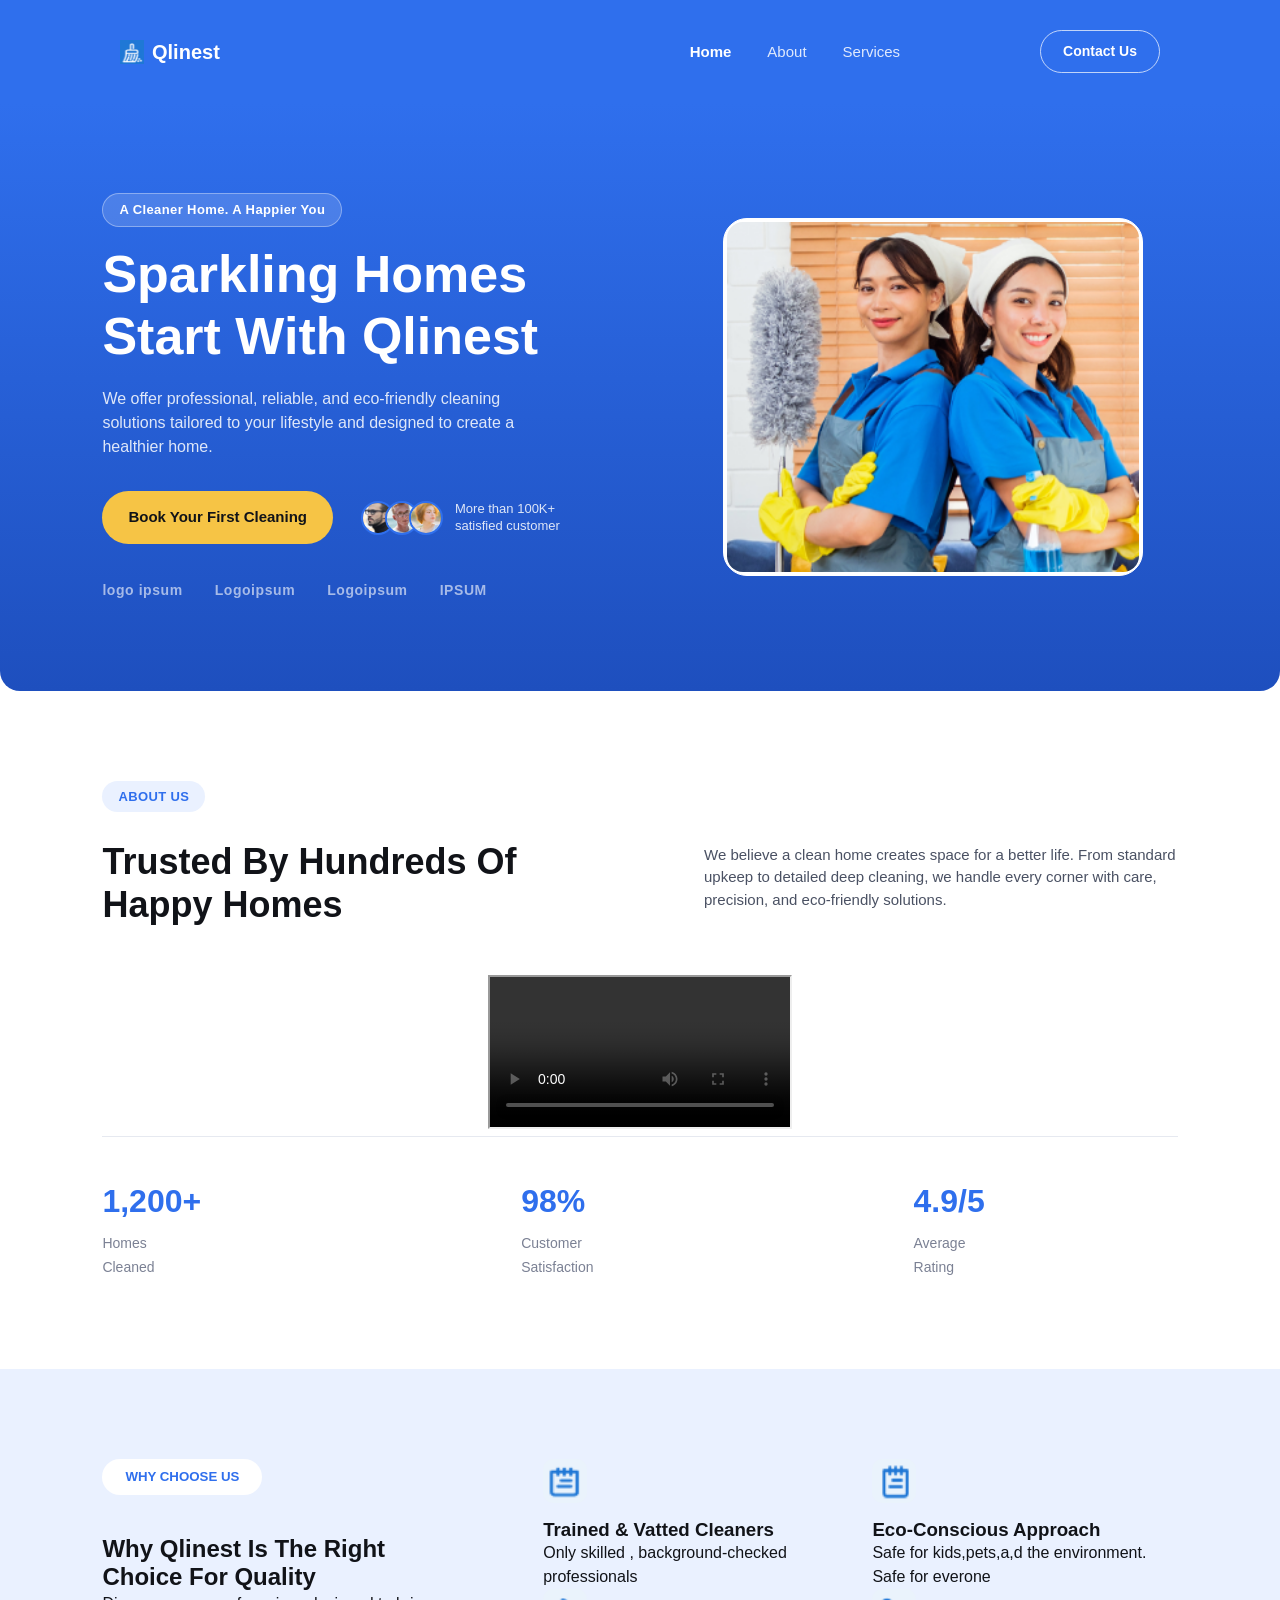
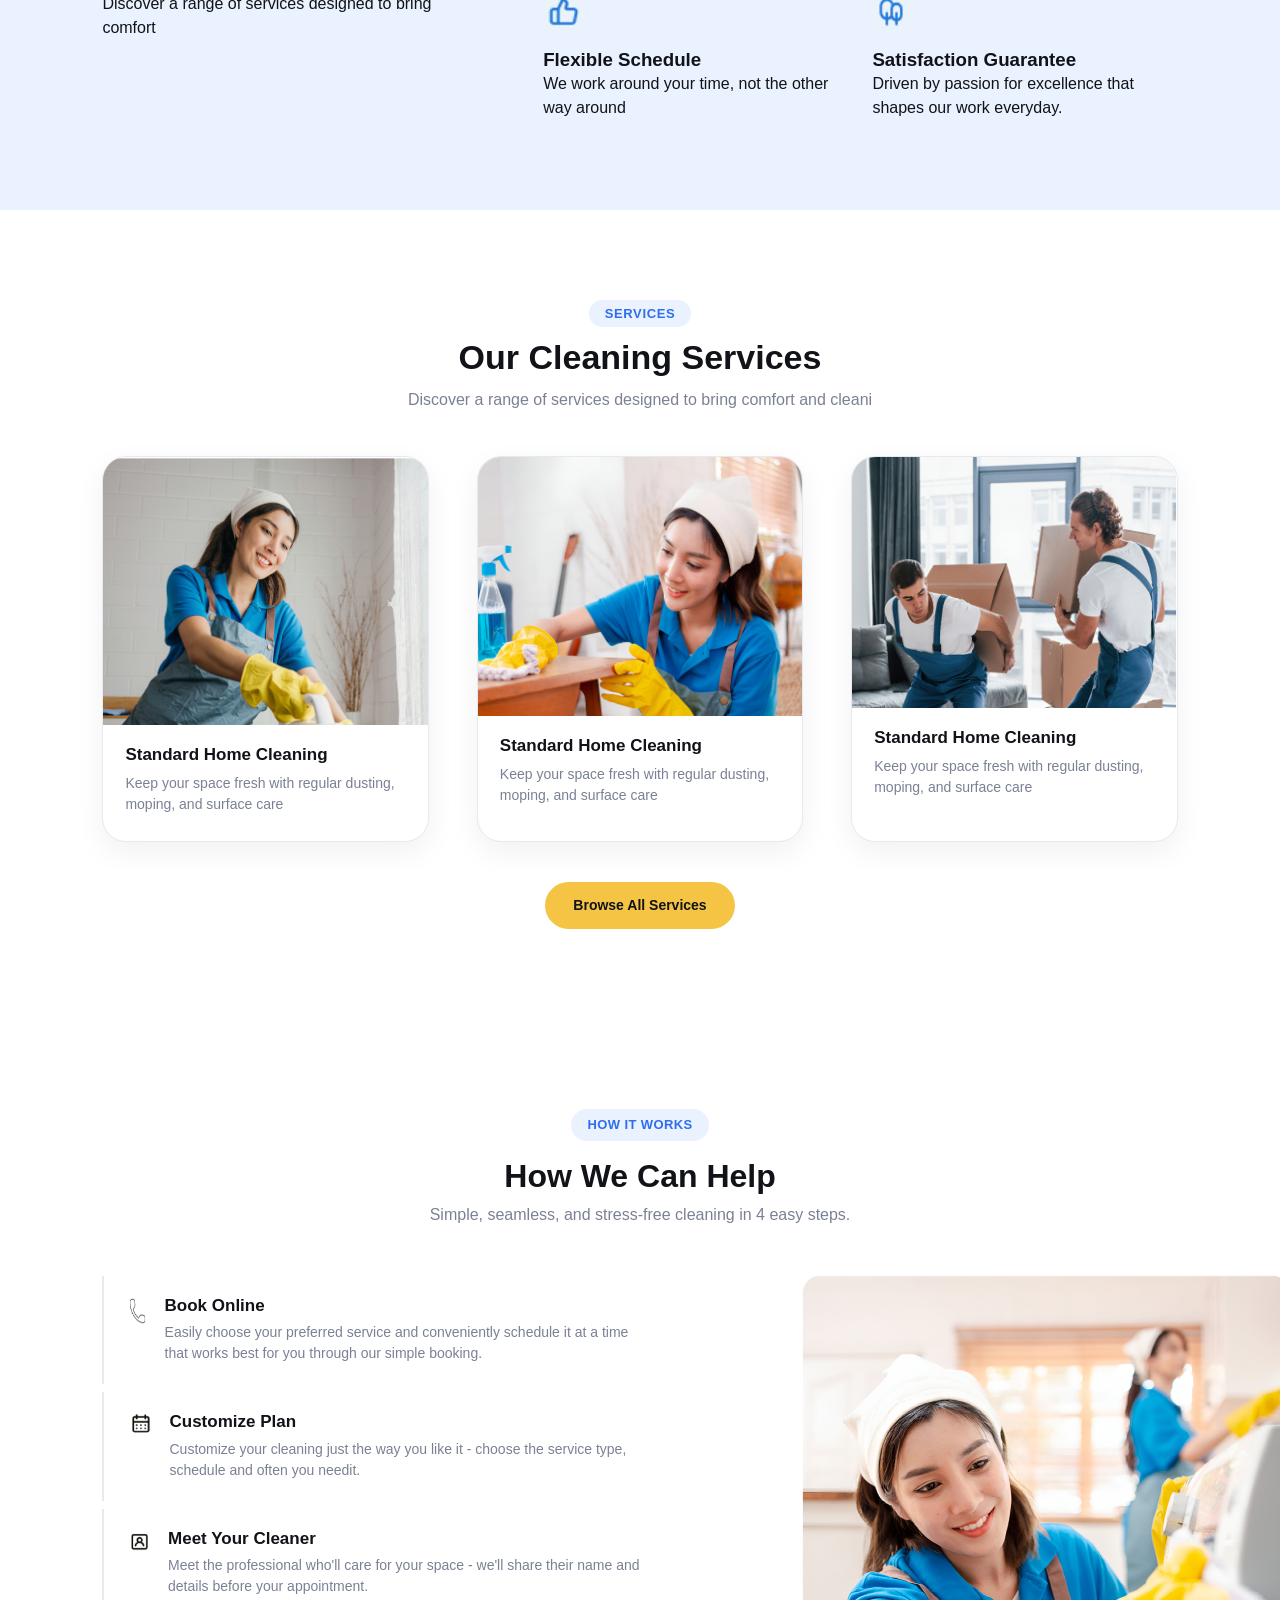
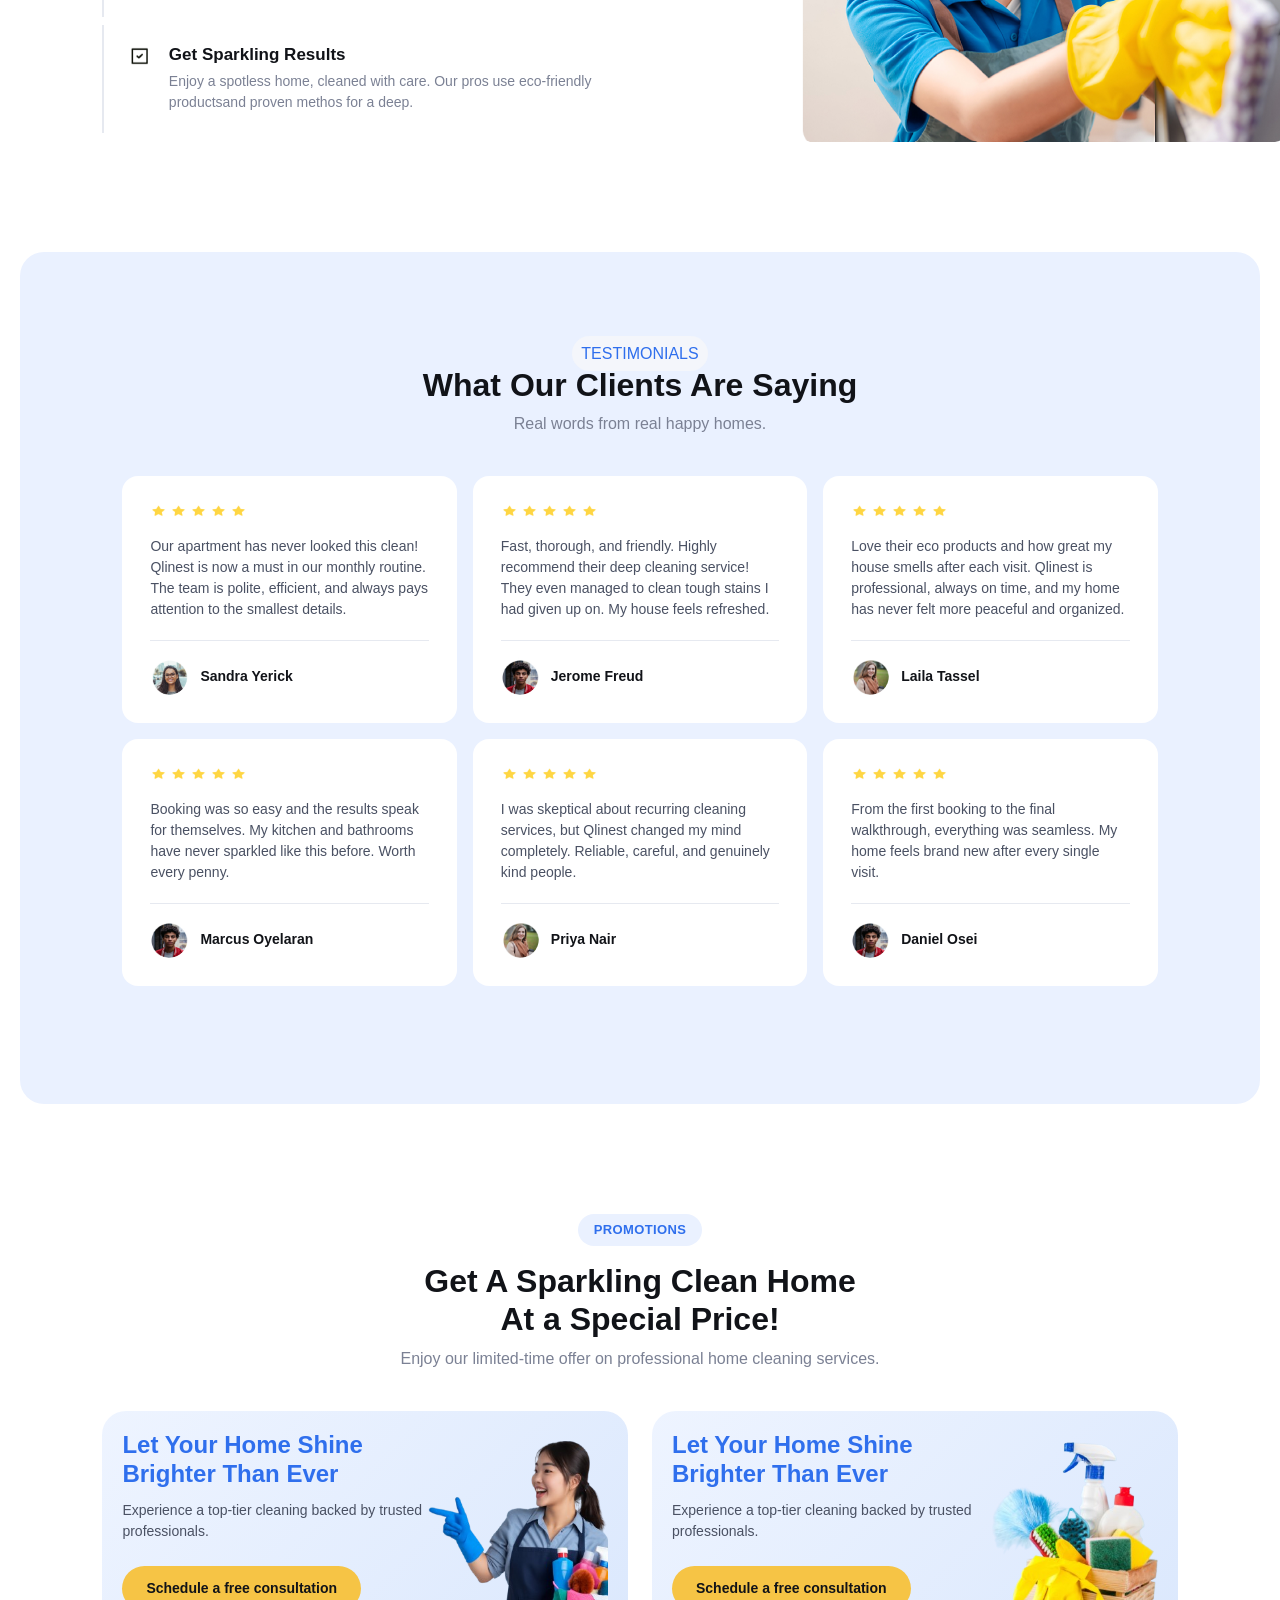
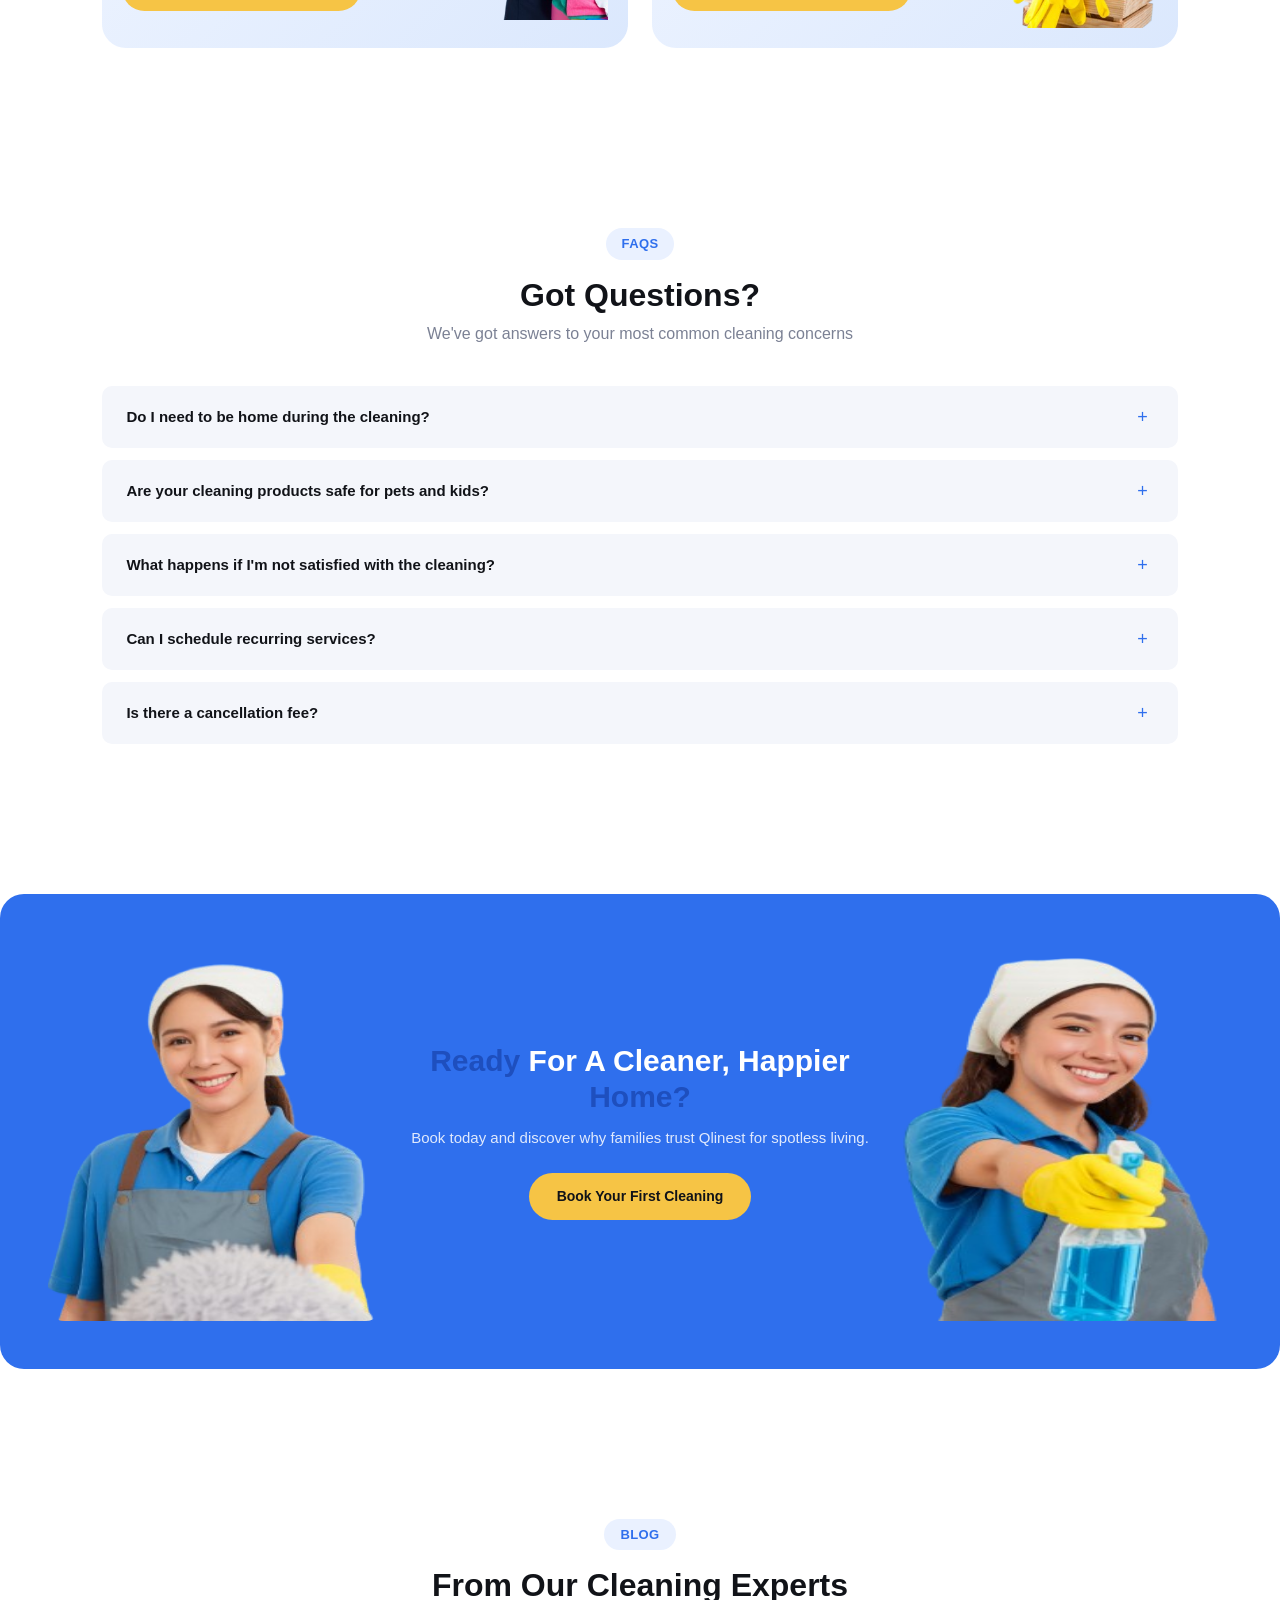
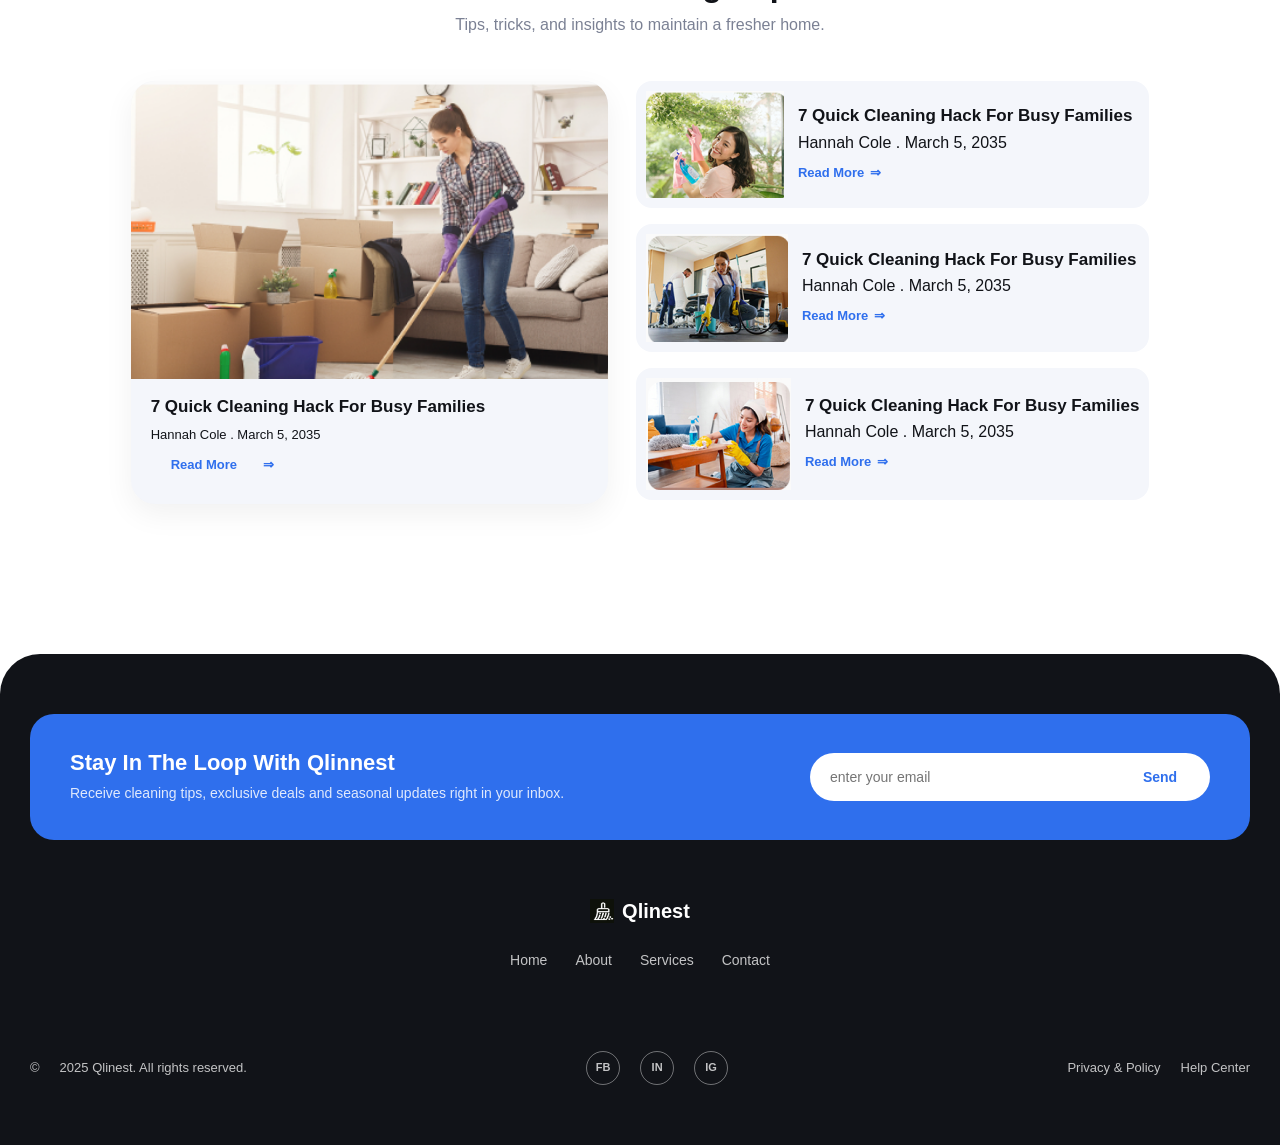
==== commit f920d7f5: "mobile responsiveness complete" ====
--- a/index.html
+++ b/index.html
@@ -10,25 +10,30 @@
 
 <body>
 
-  <section class="hero">
     <nav class="navbar">
       <div class="logo">
         <span class="logo-icon"> <img src="./assets/logo.png" alt=""> </span> Qlinest
       </div>
-      <div class="menus">
+      <div class="amburger">
+      <div class="menus" id="menus">
+        <svg class="menubar" id="close" xmlns="http://www.w3.org/2000/svg" height="24px" viewBox="0 -960 960 960" width="24px" fill="#000000"><path d="m256-200-56-56 224-224-224-224 56-56 224 224 224-224 56 56-224 224 224 224-56 56-224-224-224 224Z"/></svg>
       <ul class="nav-links">
-        <li><a href="#" class="active">Home</a></li>
+        <li><a href="/index.html" class="active">Home</a></li>
         <li><a href="#about">About</a></li>
         <li><a href="#services">Services</a></li>
       </ul>
         <a href="/contact.html" class="contact">Contact Us</a>
-        </div>
+      </div>
+      <svg class="menubar" id="open" xmlns="http://www.w3.org/2000/svg" height="24px" viewBox="0 -960 960 960" width="24px" fill="#000000"><path d="M120-240v-80h720v80H120Zm0-200v-80h720v80H120Zm0-200v-80h720v80H120Z"/></svg>
+      </div>
     </nav>
+
+  <section class="hero">
 
     <div class="hero-inner">
       <div class="hero-copy">
         <span class="eyebrow-pill">A Cleaner Home. A Happier You</span>
-        <h1>Sparkling Homes<br>Start With Qlinest</h1>
+        <h1><span class="hl">Sparkling</span> Homes<br>Start With <span class="hl">Qlinest</span></h1>
         <p class="hero-desc">We offer professional, reliable, and eco-friendly cleaning solutions tailored to your lifestyle and designed to create a healthier home.</p>
 
         <div class="hero-actions">
@@ -58,15 +63,15 @@
   </section>
 
   <section class="about" id="about">
+        <span class="eyebrow-pill1">ABOUT US</span>
     <div class="about-head">
       <div>
-        <span class="eyebrow-pill1">About Us</span>
         <h2>Trusted By Hundreds Of Happy Homes</h2>
       </div>
       <p>We believe a clean home creates space for a better life. From standard upkeep to detailed deep cleaning, we handle every corner with care, precision, and eco-friendly solutions.</p>
     </div>
 
-<center>    <iframe   src="./assets/figmadesign.mp4" ></iframe> </center>
+<center> <iframe   src="./assets/figmadesign.mp4" ></iframe> </center>
     
     <div class="stats">
       <div class="stat1">
@@ -136,7 +141,7 @@
   </section>
 
   <section id="services" class="services">
-    <h4>Services</h4>
+    <h4 class="eyebrow-pill1">Services</h4>
     <h2>Our Cleaning Services</h2>
     <p>Discover a range of services designed to bring comfort and cleani</p>
 
@@ -171,7 +176,7 @@
 
   <section class="explanation">
 
-    <h4> HOW IT WORKS </h4>
+ <span class="eyebrow-pill1">HOW IT WORKS</span>
     <h1> How We Can Help</h1>
 <p>Simple, seamless, and stress-free cleaning in 4 easy steps. </p>
 
@@ -179,7 +184,7 @@
 
     <div class="explainText" id="explainText">
 <div class="explainblock">
-    <div> <img src="/assets/help (5).png" alt=""> </div>
+    <div> <img height="30px" src="/assets/help (5).png" alt=""> </div>
     <div class="explain">
     <h1>Book Online</h1>    
     <P>Easily choose your preferred service and conveniently schedule it at a time that works best for you through our simple booking.</P>
@@ -211,125 +216,123 @@
 </div>
     </div>
 
-    <div class="explainimage"> <img src="/assets/help-img.png" alt=""> </div>
-
-</div>
-
-  </section>
-
-    <section class="Testimonials">
-    <h4>TESTIMONIALS</h4>
-<h2>What Our Clients Are Saying</h2>
-<p>Real words from real happy homes</p>
-
-<div class="testimonial-wrap">
-<div class="testimonial" id="testimonialTrack">
-
-<div class="testimoCard">
-    <div class="rating">
-        <img src="/assets/star.png" alt="">
-        <img src="/assets/star.png" alt="">
-        <img src="/assets/star.png" alt="">
-        <img src="/assets/star.png" alt="">
-        <img src="/assets/star.png" alt=""> 
-    </div>
-    <p>Our apartment has never looked this clean! Qlinest is now a must in our monthly routine. The team is polite, efficient, and always pays attention to the smallest details.</p>
-    <hr>
-    <div class="testifier">
-        <img src="/assets/users (2).png" alt="">
-        <h3>Gerome Fold</h3>
-    </div>
-</div>
-
-<div class="testimoCard">
-    <div class="rating">
-        <img src="/assets/star.png" alt="">
-        <img src="/assets/star.png" alt="">
-        <img src="/assets/star.png" alt="">
-        <img src="/assets/star.png" alt="">
-        <img src="/assets/star.png" alt=""> 
-    </div>
-    <p>Our apartment has never looked this clean! Qlinest is now a must in our monthly routine. The team is polite, efficient, and always pays attention to the smallest details.</p>
-    <hr>
-    <div class="testifier">
-        <img src="/assets/users (1).png" alt="">
-        <h3>Sandra Yerick</h3>
-    </div>
-</div>
-
-<div class="testimoCard">
-    <div class="rating">
-        <img src="/assets/star.png" alt="">
-        <img src="/assets/star.png" alt="">
-        <img src="/assets/star.png" alt="">
-        <img src="/assets/star.png" alt="">
-        <img src="/assets/star.png" alt=""> 
-    </div>
-    <p>Our apartment has never looked this clean! Qlinest is now a must in our monthly routine. The team is polite, efficient, and always pays attention to the smallest details.</p>
-    <hr>
-    <div class="testifier">
-        <img src="/assets/users (3).png" alt="">
-        <h3>Lillian Tesa</h3>
-    </div>
-</div>
-
-<div class="testimoCard">
-    <div class="rating">
-        <img src="/assets/star.png" alt="">
-        <img src="/assets/star.png" alt="">
-        <img src="/assets/star.png" alt="">
-        <img src="/assets/star.png" alt="">
-        <img src="/assets/star.png" alt=""> 
-    </div>
-    <p>Our apartment has never looked this clean! Qlinest is now a must in our monthly routine. The team is polite, efficient, and always pays attention to the smallest details.</p>
-    <hr>
-    <div class="testifier">
-        <img src="/assets/users (2).png" alt="">
-        <h3>Gerome Fold</h3>
-    </div>
-</div>
-
-<div class="testimoCard">
-    <div class="rating">
-        <img src="/assets/star.png" alt="">
-        <img src="/assets/star.png" alt="">
-        <img src="/assets/star.png" alt="">
-        <img src="/assets/star.png" alt="">
-        <img src="/assets/star.png" alt=""> 
-    </div>
-    <p>Our apartment has never looked this clean! Qlinest is now a must in our monthly routine. The team is polite, efficient, and always pays attention to the smallest details.</p>
-    <hr>
-    <div class="testifier">
-        <img src="/assets/users (1).png" alt="">
-        <h3>Sandra Yerick</h3>
-    </div>
-</div>
-
-<div class="testimoCard">
-    <div class="rating">
-        <img src="/assets/star.png" alt="">
-        <img src="/assets/star.png" alt="">
-        <img src="/assets/star.png" alt="">
-        <img src="/assets/star.png" alt="">
-        <img src="/assets/star.png" alt=""> 
-    </div>
-    <p>Our apartment has never looked this clean! Qlinest is now a must in our monthly routine. The team is polite, efficient, and always pays attention to the smallest details.</p>
-    <hr>
-    <div class="testifier">
-        <img src="/assets/users (3).png" alt="">
-        <h3>Lillian Tesa</h3>
-    </div>
-</div>
-
-</div>
-</div>
-
-<div class="carousel-dots" id="testimonialDots"></div>
-
-  </section>
+    <div> <img class="explainimage" src="/assets/help-img.png" alt=""> </div>
+
+</div>
+
+  </section>
+<section class="Testimonials">
+  <span class="eyebrow-pill2">TESTIMONIALS</span>
+  <h2>What Our Clients Are Saying</h2>
+  <p>Real words from real happy homes.</p>
+
+  <div class="testimonial-wrap">
+    <div class="testimonial" id="testimonialTrack">
+
+      <div class="testimoCard">
+        <div class="rating">
+          <img src="/assets/star.png" alt="">
+          <img src="/assets/star.png" alt="">
+          <img src="/assets/star.png" alt="">
+          <img src="/assets/star.png" alt="">
+          <img src="/assets/star.png" alt="">
+        </div>
+        <p>Our apartment has never looked this clean! Qlinest is now a must in our monthly routine. The team is polite, efficient, and always pays attention to the smallest details.</p>
+        <hr>
+        <div class="testifier">
+          <img src="/assets/users (1).png" alt="Sandra Yerick">
+          <h3>Sandra Yerick</h3>
+        </div>
+      </div>
+
+      <div class="testimoCard">
+        <div class="rating">
+          <img src="/assets/star.png" alt="">
+          <img src="/assets/star.png" alt="">
+          <img src="/assets/star.png" alt="">
+          <img src="/assets/star.png" alt="">
+          <img src="/assets/star.png" alt="">
+        </div>
+        <p>Fast, thorough, and friendly. Highly recommend their deep cleaning service! They even managed to clean tough stains I had given up on. My house feels refreshed.</p>
+        <hr>
+        <div class="testifier">
+          <img src="/assets/users (2).png" alt="Jerome Freud">
+          <h3>Jerome Freud</h3>
+        </div>
+      </div>
+
+      <div class="testimoCard">
+        <div class="rating">
+          <img src="/assets/star.png" alt="">
+          <img src="/assets/star.png" alt="">
+          <img src="/assets/star.png" alt="">
+          <img src="/assets/star.png" alt="">
+          <img src="/assets/star.png" alt="">
+        </div>
+        <p>Love their eco products and how great my house smells after each visit. Qlinest is professional, always on time, and my home has never felt more peaceful and organized.</p>
+        <hr>
+        <div class="testifier">
+          <img src="/assets/users (3).png" alt="Laila Tassel">
+          <h3>Laila Tassel</h3>
+        </div>
+      </div>
+
+      <div class="testimoCard">
+        <div class="rating">
+          <img src="/assets/star.png" alt="">
+          <img src="/assets/star.png" alt="">
+          <img src="/assets/star.png" alt="">
+          <img src="/assets/star.png" alt="">
+          <img src="/assets/star.png" alt="">
+        </div>
+        <p>Booking was so easy and the results speak for themselves. My kitchen and bathrooms have never sparkled like this before. Worth every penny.</p>
+        <hr>
+        <div class="testifier">
+          <img src="/assets/users (2).png" alt="Marcus Oyelaran">
+          <h3>Marcus Oyelaran</h3>
+        </div>
+      </div>
+
+      <div class="testimoCard">
+        <div class="rating">
+          <img src="/assets/star.png" alt="">
+          <img src="/assets/star.png" alt="">
+          <img src="/assets/star.png" alt="">
+          <img src="/assets/star.png" alt="">
+          <img src="/assets/star.png" alt="">
+        </div>
+        <p>I was skeptical about recurring cleaning services, but Qlinest changed my mind completely. Reliable, careful, and genuinely kind people.</p>
+        <hr>
+        <div class="testifier">
+          <img src="/assets/users (3).png" alt="Priya Nair">
+          <h3>Priya Nair</h3>
+        </div>
+      </div>
+
+      <div class="testimoCard">
+        <div class="rating">
+          <img src="/assets/star.png" alt="">
+          <img src="/assets/star.png" alt="">
+          <img src="/assets/star.png" alt="">
+          <img src="/assets/star.png" alt="">
+          <img src="/assets/star.png" alt="">
+        </div>
+        <p>From the first booking to the final walkthrough, everything was seamless. My home feels brand new after every single visit.</p>
+        <hr>
+        <div class="testifier">
+          <img src="/assets/users (2).png" alt="Daniel Osei">
+          <h3>Daniel Osei</h3>
+        </div>
+      </div>
+
+    </div>
+  </div>
+
+  <div class="carousel-dots" id="testimonialDots"></div>
+</section>
 
   <section class="promotions">
-<h4>PROMOTION</h4>
+<span class="eyebrow-pill1">PROMOTIONS</span>
 <h1>Get A Sparkling Clean Home <br> At a Special Price!</h1>
 <p>Enjoy our limited-time offer on professional home cleaning services.</p>
 
@@ -359,48 +362,12 @@
   </section>
 
     <section class="FAQs">
-    <h4>FAQ</h4>
+   <span class="eyebrow-pill1">FAQS</span>
     <h1>Got Questions?</h1>
     <p>We've got answers to your most common cleaning concerns</p>
    
     <div class="questions" id="faqList">
-        <div class="question">
-            <div class="question-head">
-                <h5>Do I need to be home during the cleaning?</h5>
-                <span class="toggle-icon">+</span>
-            </div>
-            <p>No. As long as we have access , you can carry on with your day</p>
-        </div>
-        <div class="question">
-            <div class="question-head">
-                <h5>Are your cleaning products safe for pets and kids?</h5>
-                <span class="toggle-icon">+</span>
-            </div>
-            <p>Yes, all our products are non-toxic and safe for children and pets.</p>
-        </div>
-        <div class="question">
-            <div class="question-head">
-                <h5>What happens if I'm not satisfied with the cleaning?</h5>
-                <span class="toggle-icon">+</span>
-            </div>
-            <p>We'll come back and re-clean the area at no extra cost to you.</p>
-        </div>
-        <div class="question">
-            <div class="question-head">
-                <h5>Can I schedule recurring services?</h5>
-                <span class="toggle-icon">+</span>
-            </div>
-            <p>Yes, you can set up weekly, bi-weekly, or monthly cleanings.</p>
-        </div>
-        <div class="question">
-            <div class="question-head">
-                <h5>Is there a cancellation fee?</h5>
-                <span class="toggle-icon">+</span>
-            </div>
-            <p>No cancellation fee if you cancel at least 24 hours in advance.</p>
-        </div>
-    </div>
-
+      
   </section>
 
 <section class="booking">
@@ -413,7 +380,7 @@
 </section>
 
 <section class="blogs">
-<h4>BLOG</h4>
+<span class="eyebrow-pill1">BLOG</span>
 <h1>From Our Cleaning Experts</h1>
 <p>Tips, tricks, and insights to maintain a fresher home.</p>
 
--- a/css/style.css
+++ b/css/style.css
@@ -23,6 +23,9 @@
   --container: 1200px;
 }
 
+.menubar{
+  display: none;
+}
 html {
   scroll-behavior: smooth;
 }
@@ -35,6 +38,9 @@
   overflow-x: hidden;
 }
 
+.navbar{
+  position: relative;
+}
 img {
   max-width: 100%;
   display: block;
@@ -80,34 +86,40 @@
   background: var(--blue-light);
   color: var(--blue);
 }
-
+.eyebrow-pill2 {
+  background: var(--gray-100);
+  padding: 9px;
+  border-radius: 20px;
+  color: var(--blue);
+}
 
 .hero {
   background: linear-gradient(180deg, var(--blue) 0%, var(--blue-dark) 100%);
   border-radius: 0 0 20px 20px;
-  padding: 30px 6% 70px;
   color: var(--white);
   position: relative;
   overflow: hidden;
 }
 
 .navbar {
-  display: flex;
-  align-items: center;
-  padding: 14px 24px;
-  max-width: var(--container);
-  margin: 0 auto 60px;
+  background: var(--blue);
+  display: flex;
+  align-items: center;
   justify-content: space-between;
+  padding: 30px 120px;
+  max-width: 100%;
+  margin: 0 auto;
   position: sticky;
-  top:0;
+  top: 0;
   z-index: 999;
 }
 
-.menus{
+.menus {
   display: flex;
   gap: 140px;
   align-items: center;
 }
+
 .logo {
   display: flex;
   align-items: center;
@@ -159,6 +171,10 @@
 .contact:hover {
   background: rgba(255, 255, 255, 0.15);
   transform: translateY(-2px);
+}
+
+.menu-toggle {
+  display: none;
 }
 
 .hero-inner {
@@ -264,10 +280,10 @@
 }
 
 .hero-photo {
-  background: rgba(255, 255, 255, 0.1);
-  border: 1px solid rgba(255, 255, 255, 0.25);
+  background: var(--white);
+  border: 1px solid var(--white);
   border-radius: var(--radius-lg);
-  padding: 12px;
+  padding: 3px;
   width: 100%;
   max-width: 420px;
 }
@@ -281,12 +297,13 @@
 
 
 .about {
-  max-width: var(--container);
   margin: 0 auto;
 }
 .about-head {
   display: grid;
-  align-items: end;
+  grid-template-columns: repeat(2, 1fr);
+  align-items: center;
+  gap: 8rem;
   margin-bottom: 48px;
 }
 
@@ -303,8 +320,7 @@
 .stats {
   display: grid;
   grid-template-columns: repeat(4, 1fr);
-  gap: 24px;
-  text-align: center;
+  gap: 20rem;
   border-top: 1px solid var(--gray-200);
   padding-top: 40px;
 }
@@ -361,8 +377,7 @@
 
 
 .services {
-  max-width: var(--container);
-  margin: 0 auto;
+  margin: auto;
   text-align: center;
 }
 
@@ -388,7 +403,7 @@
 .servives-cards {
   display: grid;
   grid-template-columns: repeat(3, 1fr);
-  gap: 24px;
+  gap: 3rem;
   margin-bottom: 40px;
 }
 
@@ -446,7 +461,6 @@
 
 
 .explanation {
-  max-width: var(--container);
   margin: 0 auto;
   text-align: center;
 }
@@ -474,9 +488,13 @@
 .explainparts {
   display: grid;
   grid-template-columns: 1fr 1fr;
-  gap: 56px;
   text-align: left;
   align-items: center;
+}
+
+.explainimage{
+  border-radius: 10px;
+  margin-left: 10rem;
 }
 
 .explainblock {
@@ -490,15 +508,10 @@
   transition: border-color 0.2s ease;
 }
 
-.explainblock:hover {
+.explainblock:hover,
+.explainblock.active {
   border-left-color: var(--blue);
   color: var(--blue);
-}
-
-.explainblock img {
-  width: 40px;
-  height: 30px;
-  margin: 9px auto;
 }
 
 .explain h1 {
@@ -512,20 +525,11 @@
   color: var(--gray-500);
 }
 
-.explainimage img {
-  border-radius: var(--radius-lg);
-  width: 100%;
-  aspect-ratio: 4 / 3.6;
-  object-fit: cover;
-  background: var(--gray-100);
-}
-
 
 .Testimonials {
   background: var(--blue-light);
   border-radius: var(--radius-lg);
-  max-width: var(--container);
-  margin: 0 auto;
+  margin: 20px;
   text-align: center;
 }
 
@@ -552,10 +556,10 @@
 }
 
 .testimonial {
-  display: flex;
-  gap: 24px;
-  overflow-x: auto; /* for carousel slide behavior */
-  padding-bottom: 4px;
+  display: grid;
+  grid-template-columns: repeat(3, 1fr);
+  gap: 16px;
+  overflow: hidden;
 }
 
 .testimonial::-webkit-scrollbar {
@@ -577,39 +581,6 @@
   box-shadow: 0 16px 32px rgba(17, 19, 24, 0.1);
 }
 
-/* Carousel pagination pill */
-.carousel-dots {
-  display: flex;
-  justify-content: center;
-  gap: 4px;
-  margin-top: 32px;
-  padding: 4px;
-  background: var(--white);
-  border-radius: 100px;
-  width: 120px;
-  margin-left: auto;
-  margin-right: auto;
-}
-
-.carousel-dots .dot {
-  flex: 1;
-  height: 8px;
-  border-radius: 999px;
-  background: var(--blue-light);
-  cursor: pointer;
-}
-
-.carousel-dots .dot:hover {
-  background: #c7dafc;
-}
-
-.carousel-dots .dot.active {
-  background: var(--blue);
-}
-
-.carousel-dots .dot.active:hover {
-  background: var(--blue-dark);
-}
 
 .rating {
   display: flex;
@@ -620,7 +591,6 @@
 .rating img {
   width: 16px;
   height: 16px;
-  background: var(--yellow);
   border-radius: 2px;
 }
 
@@ -655,18 +625,29 @@
   font-weight: 600;
 }
 
+
+.carousel-dots {
+  display: flex;
+  justify-content: center;
+  margin-top: 28px;
+}
+
+.carousel-dots .dot {
+  width: 40px;
+  height: 8px;
+  border-radius: 999px;
+  background: var(--white);
+  cursor: pointer;
+  transition: background 0.2s ease;
+}
+
+.carousel-dots .dot.active {
+  background: var(--blue);
+}
+
 .promotions {
-  max-width: var(--container);
   margin: 0 auto;
   text-align: center;
-}
-
-.promotions > h4 {
-  color: var(--blue);
-  font-size: 13px;
-  letter-spacing: 0.05em;
-  text-transform: uppercase;
-  margin-bottom: 10px;
 }
 
 .promotions > h1 {
@@ -826,7 +807,7 @@
 }
 
 .booking {
-  max-width: var(--container);
+  max-width: 90rem;
   margin: 60px auto;
   background: var(--blue);
   border-radius: var(--radius-lg);
@@ -876,11 +857,10 @@
   transform: translateY(-2px);
 }
 
-
 .blogs {
-  max-width: var(--container);
   margin: 0 auto;
   text-align: center;
+  height: auto;
 }
 
 .blogs h4 {
@@ -902,9 +882,8 @@
 }
 
 .blogCards {
-  display: grid;
-  grid-template-columns: 1fr 1fr;
-  gap: 24px;
+  display: flex;
+  justify-content: space-evenly;
   text-align: left;
 }
 
@@ -915,6 +894,7 @@
   gap: 4px;
   text-align: left;
 }
+
 
 .blogCard {
   border-radius: var(--radius-lg);
@@ -1331,12 +1311,20 @@
 
 @media (max-width: 1024px) {
 
-    .contact-info {
+  .contact-info {
     grid-template-columns: 1fr;
   }
 
   section {
     padding: 70px 6%;
+  }
+
+  .navbar {
+    padding: 20px 6%;
+  }
+
+  .menus {
+    gap: 40px;
   }
 
   .hero-inner {
@@ -1362,9 +1350,14 @@
     margin-top: 32px;
   }
 
+  .about-head {
+    grid-template-columns: 1fr;
+    gap: 16px;
+  }
+
   .stats {
     grid-template-columns: repeat(2, 1fr);
-    row-gap: 32px;
+    gap: 32px 20px;
   }
 
   .uniqueness {
@@ -1377,6 +1370,11 @@
     grid-template-columns: 1fr;
   }
 
+  .chooseoptions > div {
+    display: grid;
+    gap: 24px;
+  }
+
   .servives-cards {
     grid-template-columns: repeat(2, 1fr);
   }
@@ -1385,17 +1383,23 @@
     grid-template-columns: 1fr;
   }
 
+  .explainparts > div:last-child {
+    order: -1;
+  }
+
   .explainimage {
-    order: -1;
-  }
-
-  .testimonial {
+    margin-left: 0;
+    width: 100%;
+  }
+
+    .testimonial {
     grid-template-columns: 1fr;
-    gap: 20px;
-  }
- .testimoCard {
+  }
+
+  .testimoCard {
     flex: 0 0 calc(50% - 12px);
   }
+
   .promotion {
     grid-template-columns: 1fr;
   }
@@ -1408,12 +1412,11 @@
   .booking img {
     max-width: 220px;
     margin: 0 auto;
-    aspect-ratio: 16 / 9;
-  }
-
+  }
 
   .blogCards {
-    grid-template-columns: 1fr;
+    flex-direction: column;
+    gap: 24px;
   }
 
   .stay {
@@ -1428,11 +1431,14 @@
     text-align: center;
     padding-bottom: 2.5rem;
   }
-}
+} 
+
+
+/* RESPONSIVE — MOBILE (≤640px) */
 
 @media (max-width: 640px) {
 
-     .contact-hero-copy h1 {
+  .contact-hero-copy h1 {
     font-size: 30px;
   }
 
@@ -1445,42 +1451,92 @@
     padding: 50px 6%;
   }
 
+  
   .navbar {
     padding: 12px 16px;
-    margin-bottom: 36px;
-    position: sticky;
-    top:0;
-    z-index: 99;
-  }
-
-  .nav-links {
+  }
+
+  .hero {
+    padding: 24px 16px 40px;
+  }
+
+  .hero-inner {
+    display: flex;
+    flex-direction: column;
+    gap: 20px;
+    text-align: left;
+  }
+
+  .hero-copy,
+  .hero-actions {
+    display: contents;
+  }
+
+  .eyebrow-pill {
+    order: 1;
+    align-self: flex-start;
+    margin-bottom: 0;
+  }
+
+  .hero-copy h1 {
+    order: 2;
+    font-size: 32px;
+    margin-bottom: 0;
+  }
+
+  .hero-copy h1 br {
     display: none;
   }
 
-  .contact {
-    padding: 8px 16px;
-    font-size: 13px;
-  }
-
-  .hero-copy h1 {
-    font-size: 32px;
+  .hero-copy h1 .hl {
+    color: #7cc8ff;
   }
 
   .hero-desc {
+    order: 3;
     font-size: 14px;
-  }
-
-  .hero-actions {
-    flex-direction: column;
-    align-items: center;
-    gap: 18px;
+    max-width: 100%;
+    margin: 0;
+  }
+
+  .hero-media {
+    order: 4;
+    margin-top: 0;
+  }
+
+  .hero-photo {
+    max-width: 100%;
+    padding: 3px;
+    background: var(--white);
+    border-radius: 14px;
+  }
+
+  .hero-photo img {
+    border-radius: 11px;
   }
 
   .hero-action {
+    order: 5;
     width: 100%;
     text-align: center;
   }
 
+  .social-proof {
+    order: 6;
+    justify-content: center;
+  }
+
+  .logo-strip {
+    order: 7;
+    display: grid;
+    grid-template-columns: 1fr 1fr;
+    gap: 20px 16px;
+    justify-items: center;
+    opacity: 1;
+    margin-top: 8px;
+  }
+
+  
   .about-head h2 {
     font-size: 26px;
   }
@@ -1556,6 +1612,9 @@
 
   .booking h1 {
     font-size: 22px;
+  }
+   .booking img {
+    height: 250px;
   }
 
   .blogs > h1 {
@@ -1590,35 +1649,49 @@
     flex-wrap: wrap;
     justify-content: center;
   }
-}
+} 
 
 
 /* RESPONSIVE — SMALL PHONE (≤400px) */
 
-@media (max-width: 400px) {
-
+@media screen and (max-width: 400px) {
+  .navbar{
+    width: 100%;
+  }
   .hero-copy h1 {
     font-size: 28px;
   }
-
-  .logo-strip {
+  .menus{
+    padding: 5px;
+    gap: 10px;
     display: none;
-  }
-
-  .stayaction {
+    position: absolute;
+    right:0 ;
+    top: 1;
     flex-direction: column;
-    max-width: 100%;
-  }
-
-  #textarea,
-  #textarea1 {
+    .nav-links{
+      flex-direction: column;
+      gap: 10px;
+    }
+    background-color: var(--blue);
+  }
+ 
+  .booking img {
+    max-width: 220px;
+    height: 220px;
+  }
+
+ .stayaction {
     width: 100%;
-    border-radius: 100px;
-  }
-
-  #textarea1 {
-    margin-top: 8px;
-    height: 44px;
-  }
- 
-}+    max-width: 340px;
+  }
+
+  #textarea {
+    width: 100%;
+  }
+ .menubar{
+  display: flex;
+ }
+}
+
+
